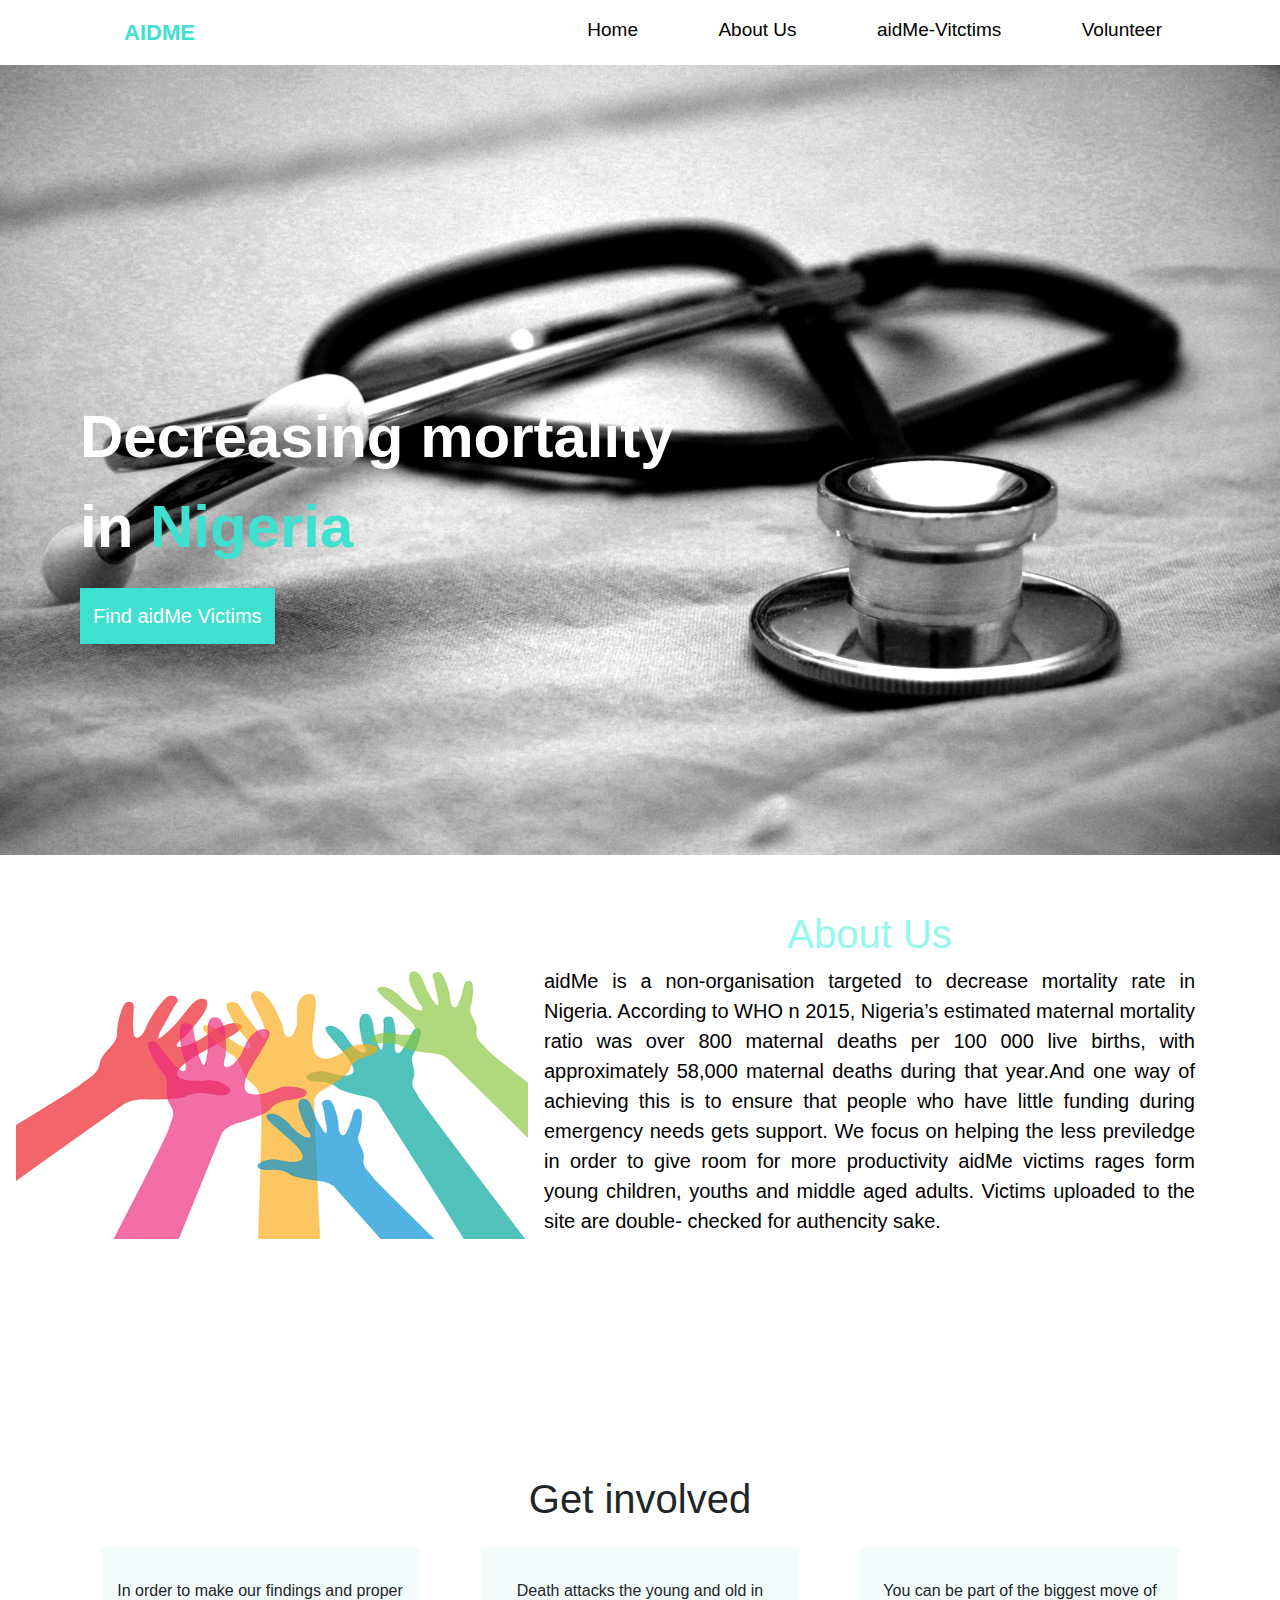
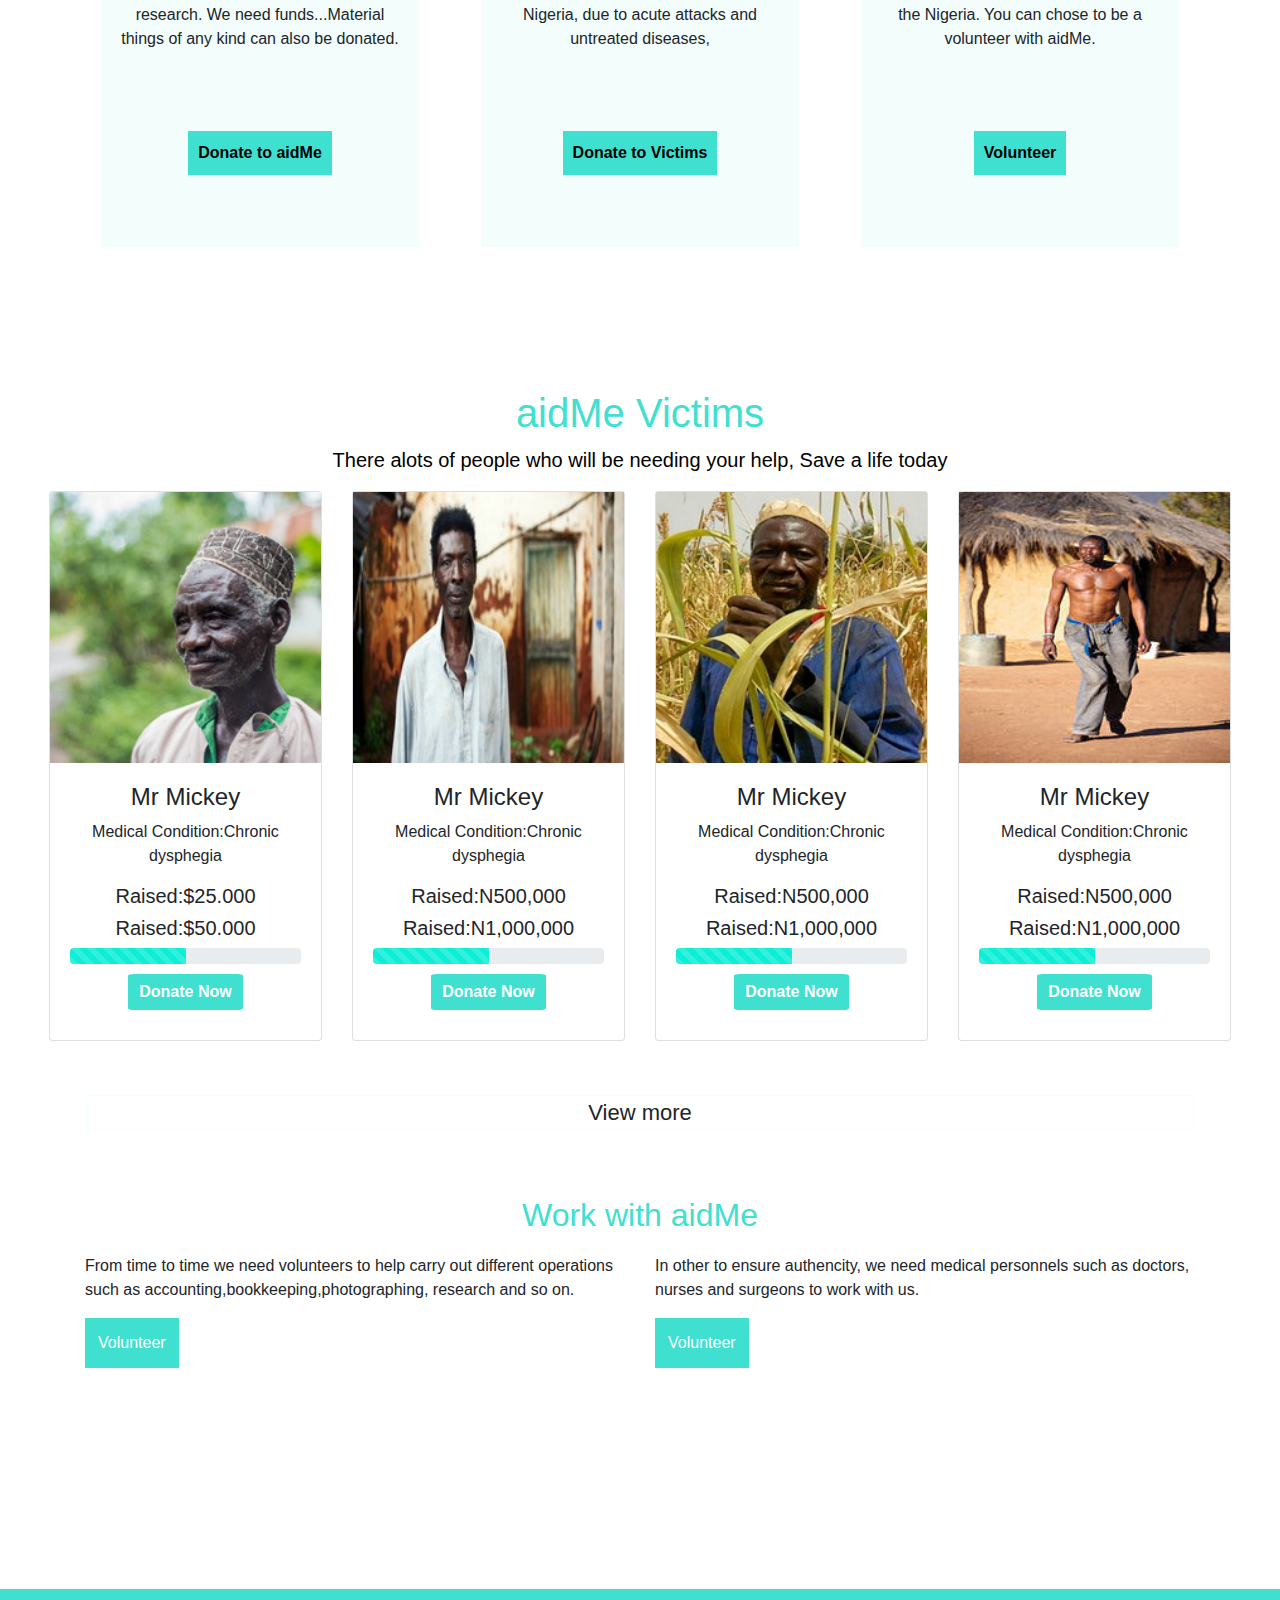
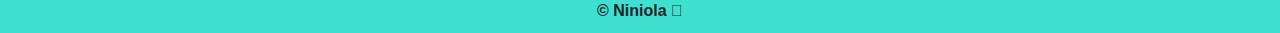
==== index.html @ f8483d78 "cus i tried" ====
<!DOCTYPE html>
<html lang="en">

<head>
    <meta charset="UTF-8">
    <meta name="viewport" content="width=device-width, initial-scale=1.0">
    <meta http-equiv="X-UA-Compatible" content="ie=edge">
    <link rel="stylesheet" href="css/style.css">
    <link rel="stylesheet" href="css/bootstrap.min.css">
    <link rel="stylesheet" href="css/fontawesome.min.css">
    <link rel="stylesheet" href="css/responsive.css">
    
    <title>aidMe</title>
     <!--[if IE 7]>
            <link rel="stylesheet" href="css/font-awesome-ie7.min.css">
        <![endif]-->
</head>

<body>
    <main>
        <nav>
            <div class="nav-logo">
                <a href="index.html">
                    AIDME
                </a>
            </div>
            <div class="nav-links">
                <a href="index.html">Home</a>
                <a href="#about">About Us</a>
                <a href="#aidmevictims">aidMe-Vitctims</a>
                <a href="#volunteer">Volunteer</a>
            </div>
        </nav>
        <header class="landing-page">

            <p>
                Decreasing mortality <br> in <span style="color: turquoise;">Nigeria</span>
            </p>
            <button class="landpg-btn">
                <a href="aidme-vitctims.html">
                    Find aidMe Victims
                </a>
            </button>
        </header>
        <section id="about">
            <img src="images/anotherhand.png" alt="Joining hands to help" 
            class="about-image">
            <div class="about-text container mb-5 mt-5">
                <h1 style="color: #96f7ed; text-align: center;">About Us</h1>
                <p>
                    aidMe is a non-organisation targeted to decrease mortality rate in Nigeria.
                    According to WHO n 2015, Nigeria’s estimated maternal mortality ratio was
                    over 800 maternal deaths per 100 000 live births, with approximately 58,000
                    maternal deaths during that year.And one way of achieving this is to ensure that
                    people who have little funding during emergency needs gets support. We focus on helping
                    the less previledge in order to give room for more productivity aidMe victims rages form
                    young children, youths and middle aged adults. Victims uploaded to the site are double-
                    checked for authencity sake.
                </p>
            </div>

        </section>
        <section id="fewbuttons">
            <h1>Get involved</h1>
            <div class="container">

                <div class="row">
                    <div class="col-lg-4 col-md-6 col-sm-12">
                        <div class="clk">
                            In order to make our findings and proper research.

                            We need funds...Material things of any kind can also be donated.
                            <br>
                            <button> Donate to aidMe</button>
                        </div>
                    </div>
                    <div class="col-lg-4 col-md-6 col-sm-12">
                        <div class="clk">
                            Death attacks the young and old in Nigeria, due to
                            acute attacks and untreated diseases,
                            <br>
                            <button class="text-center"> Donate to Victims</button>
                        </div>
                    </div>
                    <div class="col-lg-4  col-md-6 col-sm-12">
                        <div class="clk">
                            You can be part of the biggest move of the Nigeria.

                            You can chose to be a volunteer with aidMe.
                            <br>
                            <button>Volunteer</button>
                        </div>
                    </div>
                </div>
            </div>
            </div>
        </section>
        <section id="aidmevictims" width="100%">
            <!--Card etails of victims-->
            <div class="fluid-container">
                <div class="row">
                    <div class="aidMe-Vitctims">
                        <div class=winteraideme>
                            <h1>aidMe Victims</h1>
                            <p>There alots of people who will be needing your help,
                                Save a life today
                            </p>
                        </div>
                        <!-- .section-header -->
                        <div class="row">
                            <div class="col-lg-3 col-md-6 col-sm-6 col-xs-6">
                                <div class="card card text-center ">
                                    <img src="images/victim1.jpg" class="card-image-top" alt="an unknown person">
                                    <div class="card-body">
                                        <h4>Mr Mickey</h4>
                                        <p>Medical Condition:Chronic dysphegia</p>
                                        <div class="price-title">
                                            <div class="price-left">
                                                <h5>Raised:<span>$25.000</span></h5>
                                            </div>
                                            <!-- .price-left -->
                                            <div class="price-right">
                                                <h5>Raised:<span>$50.000</span></h5>
                                            </div>
                                            <!-- .price-left -->
                                        </div>
                                        <!-- .price-title -->
                                        <div class="progress">
                                            <div class="progress-bar progress-bar-success progress-bar-striped"
                                                role="progressbar" aria-valuenow="40" aria-valuemin="0"
                                                aria-valuemax="100" style="width:50%; background-color: #0deed7;">
                                            </div>

                                        </div>
                                        <button class="dtn-btn" onclick="openForm()">
                                            <a href="donate.html ">Donate Now</a></button>
                                    </div>

                                </div>

                            </div>
                            <!-- .col-md-3 -->
                            <div class="col-lg-3 col-md-6 col-sm-6 col-xs-6">
                                <div class="card card text-center">
                                    <img src="images/vctim2.jpg" class="card-image-top" alt="an unknown person">
                                    <div class="card-body">
                                        <h4>Mr Mickey</h4>
                                        <p>Medical Condition:Chronic dysphegia</p>
                                        <div>
                                            <div class="price-title">
                                                <div class="price-left">
                                                    <h5>Raised:<span>N500,000</span></h5>
                                                </div>
                                                <!-- .price-left -->
                                                <div class="price-right">
                                                    <h5>Raised:<span>N1,000,000</span></h5>
                                                </div>
                                                <!-- .price-left -->
                                            </div>
                                            <!-- .price-title -->
                                            <div class="progress">
                                                <div class="progress-bar progress-bar-success progress-bar-striped"
                                                    role="progressbar" aria-valuenow="40" aria-valuemin="0"
                                                    aria-valuemax="100" style="width:50%; background-color: #0deed7;">
                                                </div>
                                                <!-- .progress-bar -->
                                            </div>
                                            <!-- .progress -->

                                            <button class="dtn-btn" onclick="openForm()">
                                                <a href="donate.html">Donate Now</a>
                                            </button>
                                        </div>
                                    </div>
                                </div>
                            </div>
                            <!-- .col-md-3 -->
                            <div class="col-lg-3 col-md-6 col-sm-6 col-xs-6">
                                <div class="card card text-center">
                                    <img src="images/victim3.jpg" alt="an unknown person" class="img-responsive" />
                                    <div class="card-body">
                                        <h4>Mr Mickey</h4>
                                        <p>Medical Condition:Chronic dysphegia</p>
                                        <div class="cause-content">
                                            <div class="price-title">
                                                <div class="price-left">
                                                    <h5>Raised:<span>N500,000</span></h5>
                                                </div>
                                                <!-- .price-left -->
                                                <div class="price-right">
                                                    <h5>Raised:<span>N1,000,000</span></h5>
                                                </div>
                                                <!-- .price-left -->
                                            </div>
                                            <!-- .price-title -->
                                            <div class="progress">
                                                <div class="progress-bar progress-bar progress-bar-striped"
                                                    role="progressbar" aria-valuenow="40" aria-valuemin="0"
                                                    aria-valuemax="100" style="width:50%; background-color: #0deed7;">
                                                </div>
                                                <!-- .progress-bar -->
                                            </div>
                                            <!-- .progress -->
                                            <button class="dtn-btn" onclick="openForm()">
                                                <a href="donate.html">Donate Now</a>
                                            </button>
                                        </div>
                                    </div>
                                </div>
                            </div>
                            <!-- .col-md-3 -->
                            <div class="col-lg-3 col-md-6 col-sm-6 col-xs-6">
                                <div class="card card text-center">
                                    <img src="images/victim4.jpg" alt="an unknown person" class="img-responsive" />
                                    <div class="card-body">
                                        <h4>Mr Mickey</h4>
                                        <p>Medical Condition:Chronic dysphegia</p>
                                        <div class="cause-content">
                                            <div class="price-title">
                                                <div class="price-left">
                                                    <h5>Raised:<span>N500,000</span></h5>
                                                </div>
                                                <!-- .price-left -->
                                                <div class="price-right">
                                                    <h5>Raised:<span>N1,000,000</span></h5>
                                                </div>
                                                <!-- .price-left -->
                                            </div>
                                            <!-- .price-title -->
                                            <div class="progress">
                                                <div class="progress-bar progress-bar progress-bar-striped"
                                                    role="progressbar" aria-valuenow="40" aria-valuemin="0"
                                                    aria-valuemax="100" style="width:50%; background-color: #0deed7;">
                                                </div>
                                                <!-- .progress-bar -->
                                            </div>
                                            <!-- .progress -->
                                            <button class="dtn-btn" onclick="openForm()">
                                                <a href="donate.html">Donate Now</a>
                                            </button>
                                        </div>
                                    </div>
                                </div>
                                <!-- .col-md-4 -->
                            </div>
                        </div>
                    </div>
                </div>
                <div class="vwmore">
                    View more
                </div>
        </section>
        <section id="volunteer">
            <div class="container">
                <h2>Work with aidMe</h2>
                <div class="row">
                    <div class="col-lg-6 col-md-6 col-12">

                        <p>
                            From time to time we need volunteers to help carry out different
                            operations such as accounting,bookkeeping,photographing, research and
                            so on.
                            <br>
                        </p>

                        <button>Volunteer</button>
                    </div>
                    <div class="col-lg-6 col-md-6 col-12">
                        <p>
                            In other to ensure authencity, we need medical personnels such as doctors,
                            nurses and surgeons to work with us.
                            <br>
                        </p>

                        <button>Volunteer</button>
                    </div>
                </div>

            </div>
        </section>
        <footer>
            &copy; Niniola
            <i class="fab fa-facebook-f"></i>
           
        </footer>
    </main>
    <script src="/js/bootstrap.min.js"></script>
    <script src="/js/jquery-3.3.1.slim.min.js"></script>
    <script src="/js/popper.min.js"></script>
</body>

</html>
---- css/style.css ----
body{
    margin: 0;
    font-family: 'Lucida Sans', 'Lucida Sans Regular', 'Lucida Grande', 'Lucida Sans Unicode', Geneva, Verdana, sans-serif;
}
html{
    scroll-behavior: smooth;

}

/*Navigation bar*/
nav{
    background-color:#ffffff;
    padding: 1em 5em;
    position: fixed;
    top: 0;
    left: 0;
    right: 0;
    z-index: 1000;
}

nav a{
    padding: 2em;
}
.nav-logo{
   float: left;
   color: #40e0d0;
}
.nav-links{
    float: right;
    color: #000000;
}
.nav-logo a{
    color: #40e0d0;
    font-size: 22px;
    font-weight: bolder;
}
.nav-logo a:hover{
    text-decoration: none;
    color: #40e0d0;    
}
.nav-links a{
    font-size: 19px;
    text-decoration: none;
    color: #000000;
}
.nav-links a:hover{
    text-decoration: none;
    color: #40e0d0;
}

/*This style below contains only the landing page

There would be comment at where it stopped*/
/*Landing page styling starts here*/

.landing-page{
    background-image: url(../images/header.jpg);
    background-size: cover;
    min-height: 95vh;
    padding:2em 5em ;
}
.landing-page p{
    font-size: 60px;
    color: #fff;
    padding-top: 6em;
    font-weight: bold;
}
.landpg-btn a{
    text-decoration: none;
    font-size: 20px;
    color: #fff;
    
}
.landpg-btn a:hover{
    text-decoration: none;
    color: #000000;
}
.landpg-btn:hover{
   text-decoration: none;
    
}
.landpg-btn{
   border: 1px solid #40e0d0;
   padding: 12px;
   background-color: #40e0d0;
}
/* Landing page styling stops here*/
#about{
    margin: em;
    min-height: 60vh;
}
.about-image{
    float: left;
    width: 40%;
    height: 25vw;
    margin: 1em;
}
.about-text{
    padding: 7px 5px;
    font-size: 20px;
    text-align: justify;
    color: #000000;
    
}
#fewbuttons{
    margin: 2em;
    text-align: center;
    font-size: 16px;
    min-height: 50vh;
    
}

.clk button{
    margin: 2em;
    margin-top: 5em;
    margin-left: 2em;
    background-color: #40e0d0;
    border: 3px solid #40e0d0;
    padding: 7px;
    font-weight: bold;
    bottom: 40px;
  
}
.clk{
    background-color: #f2fdfc;
    margin: 1em;
    padding: 2em 5em;
    cursor: pointer;
    padding-right: 12px;
    padding-left: 12px;
    min-width: 250px;
    height: 300px;
}
.winteraideme h1{
    text-align: center;
    color: #40e0d0;
    font-size: 40px;
}
.winteraideme p{
    text-align: center;
    color: #000000;
    font-size: 20px;
}
#aidmevictims{
    min-height: 75vh;
    padding: 2em 4em ;
    margin: 0;
    background-color: #ffffff;
}
#aidmevictims img{
    width: 100%;
 
}
#aidmevictims img:hover{
    opacity: 0.5;
}
/* This consists of the card styling*/

.card{
    margin-bottom: 2em;
    
}
  .title {
    color: #000000;
    font-size: 20px;
  }
  .dtn-btn{
      margin: 10px;
      text-decoration: none;
      border:5px solid #40e0d0;
      background-color:#40e0d0;
      border-radius: 5%; 
  }

  .dtn-btn a{
    font-weight: bold;
      color: white;
  }
  .dtn-btn a:hover{
      text-decoration: none;
      color: black;
  }
  .vwmore{
      margin: 1em;
      text-align: center;
      background-color: #fff;
      cursor: pointer;
      border: 1px solid azure;
      font-size: 22px;
      
  }
  #volunteer{
      min-height: 45vh;   
    }

    #volunteer button{
        background-color: #40e0d0;
        padding: 12px;
        border: 1px solid #40e0d0;
        color: white;
    }
      
  #volunteer h2{
      text-align: center;
      padding-bottom: 12px;
      padding-top: 12px;
      color: #40e0d0;
  }
  
  /* The style below contains that of the contact form*/


 
/*This below is the styling for details before donation
.donation{
    margin: 30px;
    padding: 3em 3em ;
}
.pop-up-showing-details{*/

    footer{
        background-color: #40e0d0;
        text-align: center;
        padding: 10px;
        font-weight: bold;
    }
---- css/responsive.css ----
@media screen and (max-width: 480px) { 
    /* CSS Code for when the screen size is 480px Screen size */
  }
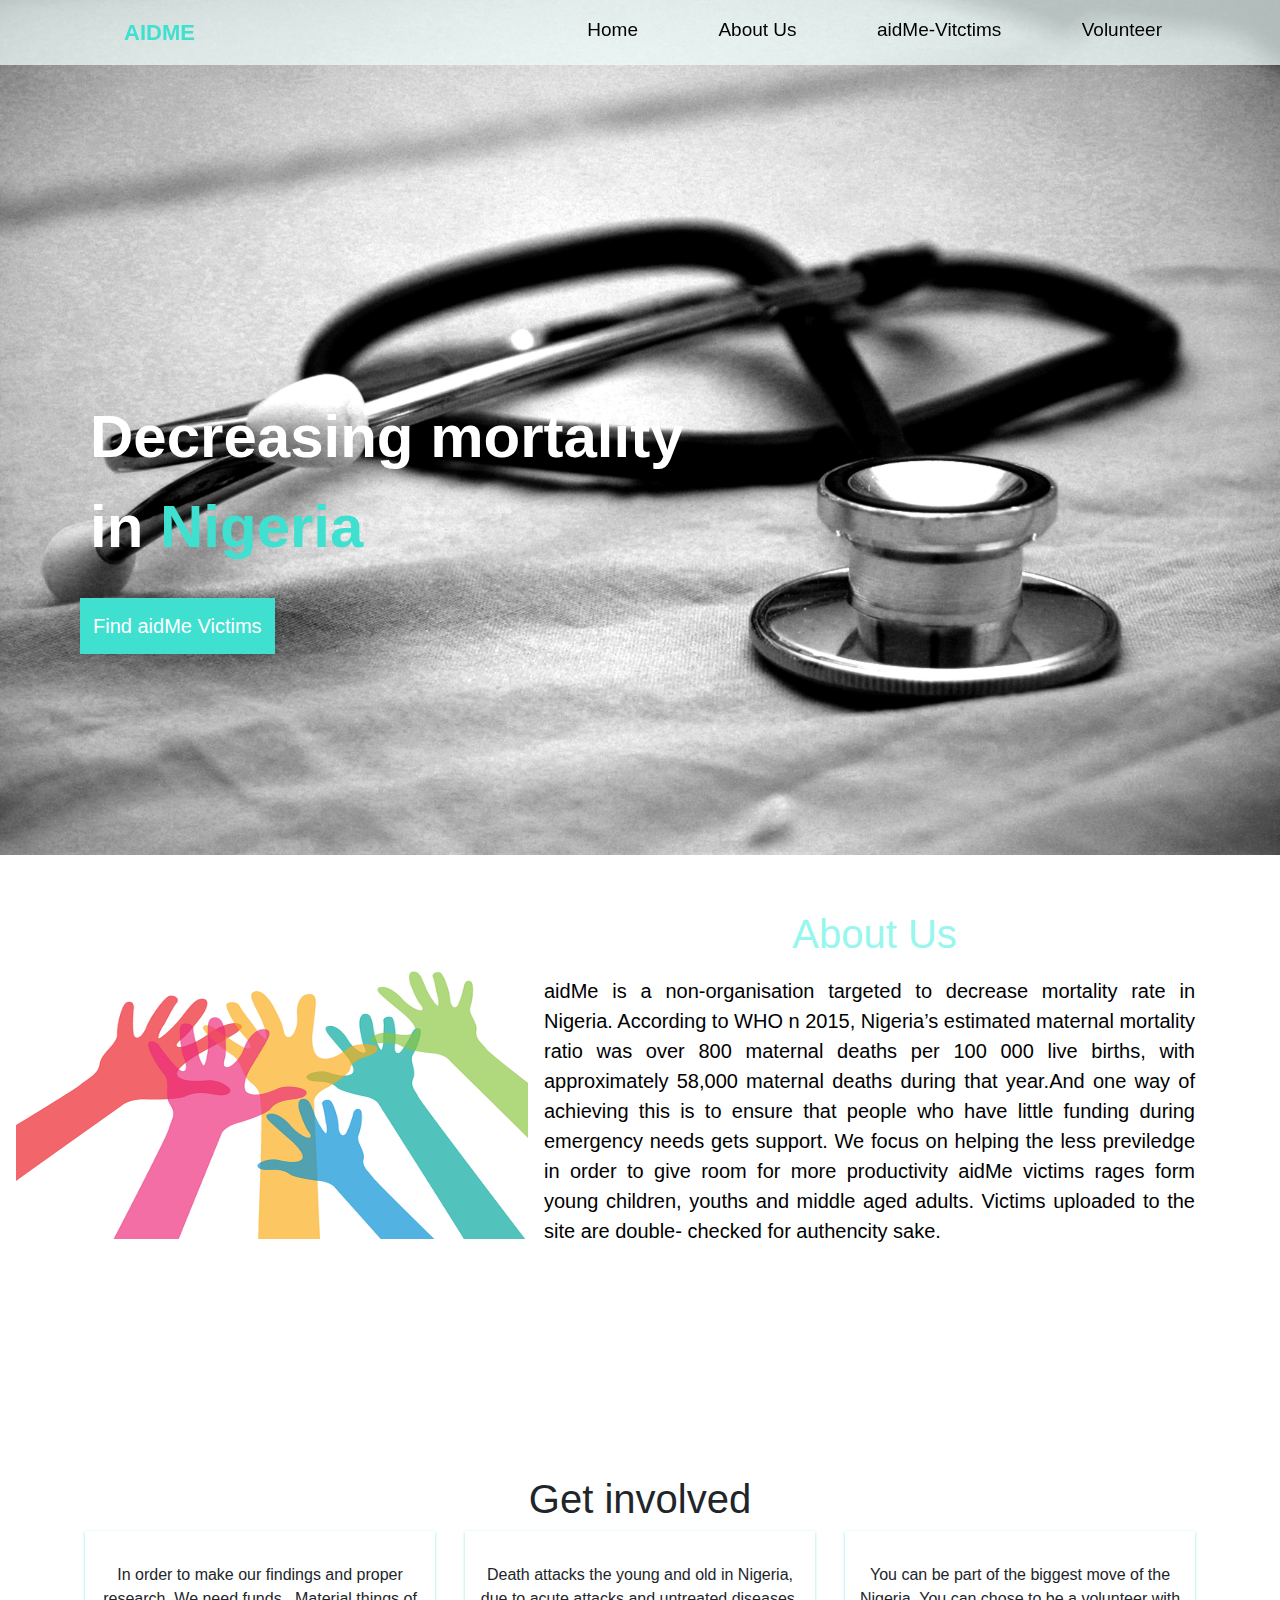
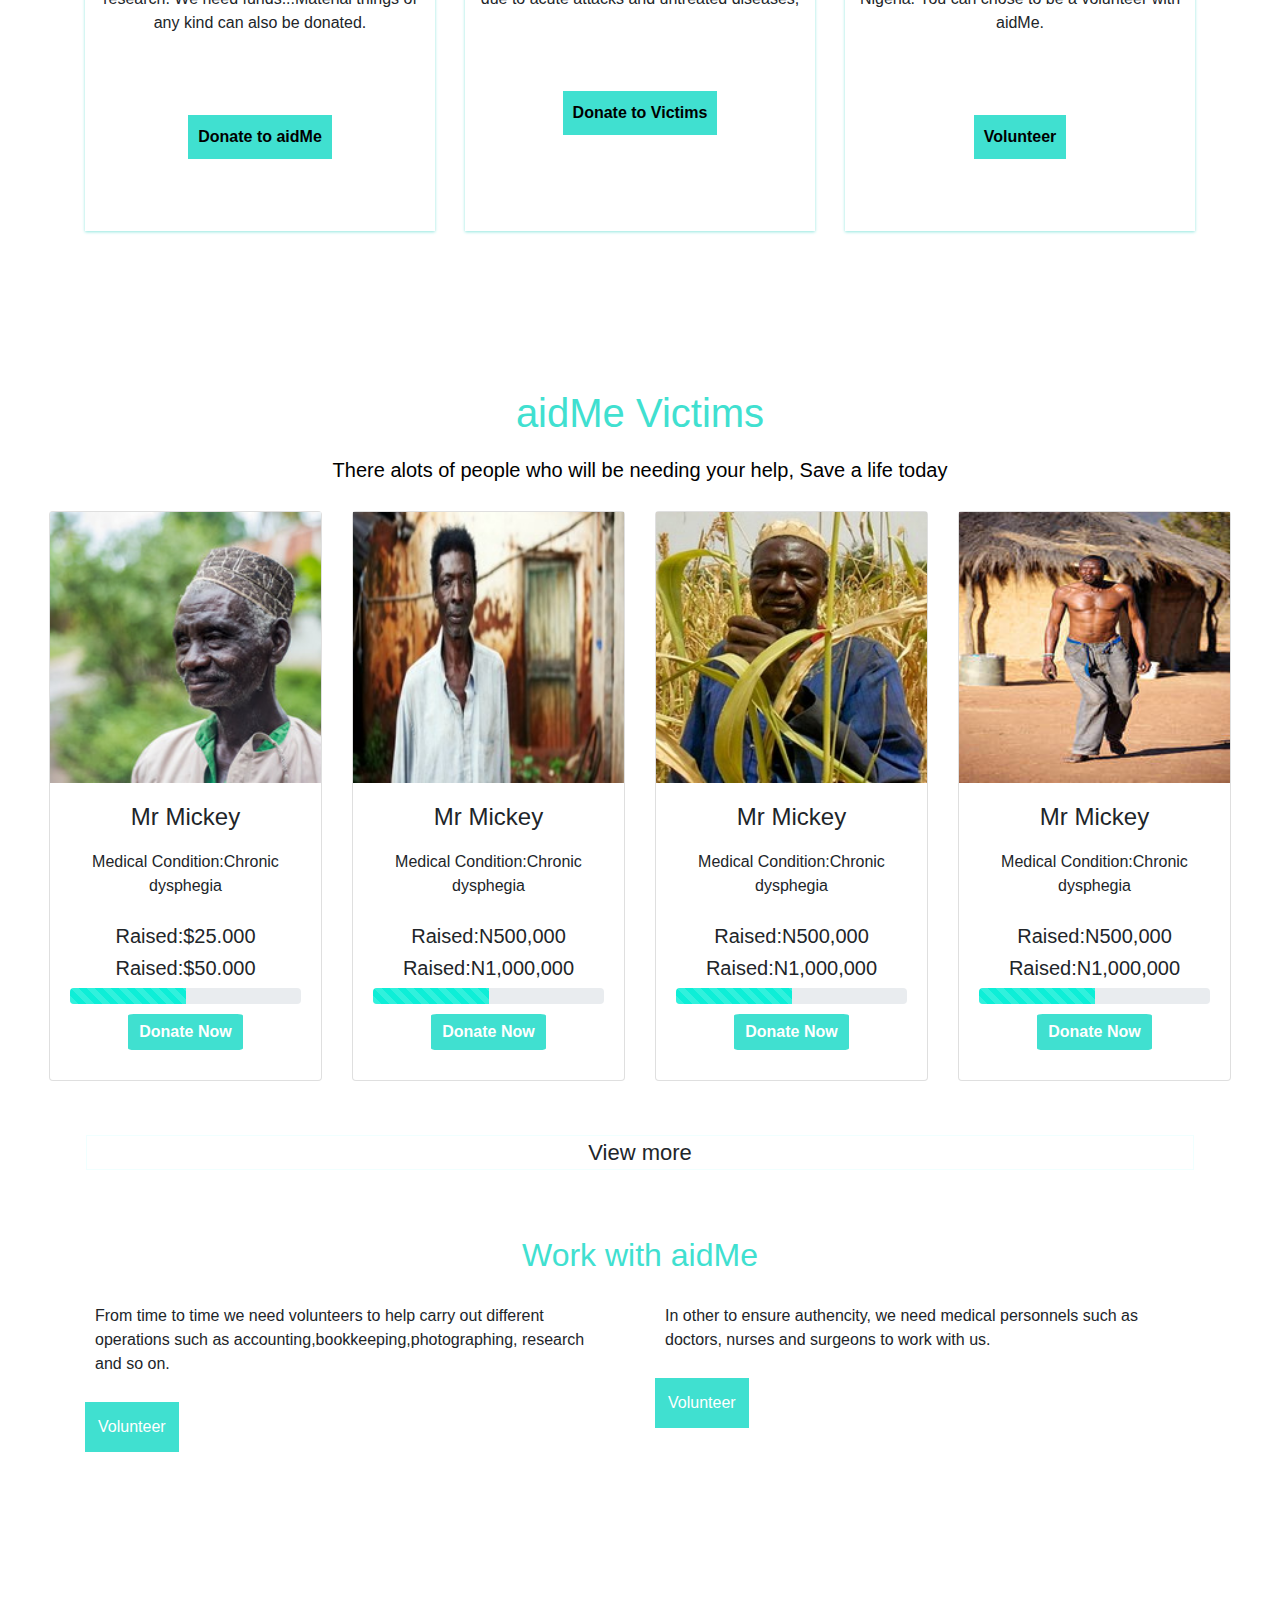
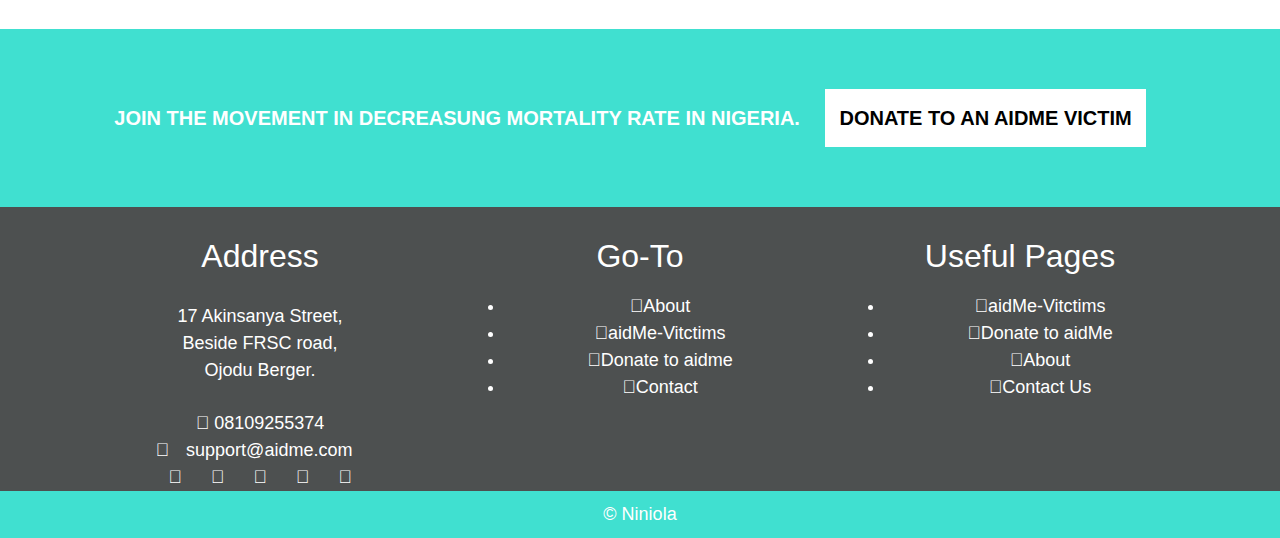
==== commit dfc231a8: "last" ====
--- a/index.html
+++ b/index.html
@@ -5,8 +5,8 @@
     <meta charset="UTF-8">
     <meta name="viewport" content="width=device-width, initial-scale=1.0">
     <meta http-equiv="X-UA-Compatible" content="ie=edge">
+    <link rel="stylesheet" href="css/bootstrap.min.css">
     <link rel="stylesheet" href="css/style.css">
-    <link rel="stylesheet" href="css/bootstrap.min.css">
     <link rel="stylesheet" href="css/fontawesome.min.css">
     <link rel="stylesheet" href="css/responsive.css">
     
@@ -278,15 +278,86 @@
 
             </div>
         </section>
-        <footer>
-            &copy; Niniola
-            <i class="fab fa-facebook-f"></i>
+        <section class="call-to-action">
+           JOIN THE MOVEMENT IN DECREASUNG MORTALITY RATE IN NIGERIA.
+
+           <button><a href="#aidmevictims"> DONATE TO AN AIDME VICTIM</a> </button>
+        </section>
+        <!--foot section-->
+        <footer class="footer-area parallax">
+            <div class="top-footer-area section-padding top-foot">
+                <div class="container">
+                    <div class="row">
+                        <!-- footer widgets -->
+                        <div class="col-md-4 col-sm-12">
+                            <div class="footer-widgets">
+                                <h2>Address</h2>
+                                <p>17 Akinsanya Street, <br>
+                                     Beside FRSC road,<br>
+                                      Ojodu Berger.
+                                    </p>
+                              
+                                   <i class="fa fa-phone" aria-hidden="true"></i> 08109255374 <br>
+                                 <i class="fa fa-envelope" aria-hidden="true"></i> <a href="#">support@aidme.com</a>
+
+                             
+                                <!-- footer social link -->
+                                <div class="footer-social-link">
+                                    <a href="#"><i class="fa fa-facebook" aria-hidden="true"></i></a>
+                                    <a href="#"><i class="fa fa-twitter" aria-hidden="true"></i></a>
+                                    <a href="#"><i class="fa fa-linkedin" aria-hidden="true"></i></a>
+                                    <a href="#"><i class="fa fa-pinterest" aria-hidden="true"></i></a>
+                                    <a href="#"><i class="fa fa-google-plus" aria-hidden="true"></i></a>
+                                </div>
+                            </div>
+                        </div>
+                        <!-- footer widgets -->
+                        <div class="col-md-4 col-sm-12">
+                            <div class="footer-widgets">
+                                <h2>Go-To</h2>
+                                <ul>
+                                
+                                    <li><a href="#"><i class="fa fa-angle-right"></i>About </a></li>
+                                    <li><a href="#"><i class="fa fa-angle-right"></i>aidMe-Vitctims</a></li>
+                                    <li><a href="#"><i class="fa fa-angle-right"></i>Donate to aidme</a></li>
+                                    <li><a href="#"><i class="fa fa-angle-right"></i>Contact</a></li>
+                                </ul>
+                            </div>
+                        </div>
+                        <!-- footer widgets -->
+                        <div class="col-md-4 col-sm-12">
+                            <div class="footer-widgets ">
+                                <h2>Useful Pages</h2>
+                                <ul>
+                                    <li><a href="#"><i class="fa fa-angle-right"></i>aidMe-Vitctims</a></li>
+                                    <li><a href="#"><i class="fa fa-angle-right"></i>Donate to aidMe</a></li>
+                                    <li><a href="#"><i class="fa fa-angle-right"></i>About </a></li>
+                                    <li><a href="#"><i class="fa fa-angle-right"></i>Contact  Us</a></li>
+                                </ul>
+                            </div>
+                        </div>
+                        <!-- footer widgets -->
+                        
+                </div>
+            </div>
+            <div class="main-footer-area bottom-footer">
+                <div class="container">
+                    <!-- copy right -->
+                    <div class="row">
+                        <div class="col-sm-12 text-center">
+                            &copy; Niniola
            
-        </footer>
+                        </div>
+                    </div>
+                </div>
+            </div>
+    
     </main>
-    <script src="/js/bootstrap.min.js"></script>
+    
     <script src="/js/jquery-3.3.1.slim.min.js"></script>
     <script src="/js/popper.min.js"></script>
+    <script src="/js/bootstrap.min.js"></script>
+    
 </body>
 
 </html>--- a/css/style.css
+++ b/css/style.css
@@ -1,16 +1,17 @@
 
 body{
     margin: 0;
-    font-family: 'Lucida Sans', 'Lucida Sans Regular', 'Lucida Grande', 'Lucida Sans Unicode', Geneva, Verdana, sans-serif;
+    
 }
 html{
     scroll-behavior: smooth;
+    font-family: "Helvetica Neue", Helvetica, Arial, sans-serif;
 
 }
 
 /*Navigation bar*/
 nav{
-    background-color:#ffffff;
+    background-color:#effcfaba;
     padding: 1em 5em;
     position: fixed;
     top: 0;
@@ -123,8 +124,8 @@
   
 }
 .clk{
-    background-color: #f2fdfc;
-    margin: 1em;
+    
+    box-shadow:0 1px 3px 0 #93e7df;
     padding: 2em 5em;
     cursor: pointer;
     padding-right: 12px;
@@ -191,7 +192,9 @@
       
   }
   #volunteer{
-      min-height: 45vh;   
+      min-height: 45vh; 
+      
+        
     }
 
     #volunteer button{
@@ -207,21 +210,60 @@
       padding-top: 12px;
       color: #40e0d0;
   }
+
+  .call-to-action{
+      background-color: #40e0d0;
+      padding: 2em 0;
+      font-size: 20px ;
+      text-align: center;
+      color: #ffffff;
+      font-weight: bold;
+  }
+.call-to-action a{
+    color: black;
+}
+  .call-to-action a:hover{
+      text-decoration: none;
+      color: #000000;
+      
+  }
+  .call-to-action button{
+      background-color: #ffffff;
+      padding: 14px;
+      margin-left: 7em;
+      border: none;
+      text-align: center;
+      font-weight: bold;
+      margin: 1em;
+
+  }
+  .top-foot{
+      text-align: center;
+      margin: 0;
+      background-color: #4d5050;
+      color: #fff;
+      font-weight: normal;
+      font-size:18px;
+      padding-top: 20px;
+     
+  }
+  .top-foot a,h2,p{
+      padding: 10px;
+  }
+  .top-foot a{
+      text-decoration: none;
+      color: #ffffff;
+      padding: 12px;
+      top: 20px;
+  }
+  .top-foot a:hover{
+      text-decoration: none;
+      color: #40e0d0;
+  }
+  .bottom-footer{
+      background-color: #40e0d0;
+      padding: 10px;
+  }
+
   
-  /* The style below contains that of the contact form*/
-
-
- 
-/*This below is the styling for details before donation
-.donation{
-    margin: 30px;
-    padding: 3em 3em ;
-}
-.pop-up-showing-details{*/
-
-    footer{
-        background-color: #40e0d0;
-        text-align: center;
-        padding: 10px;
-        font-weight: bold;
-    }
+    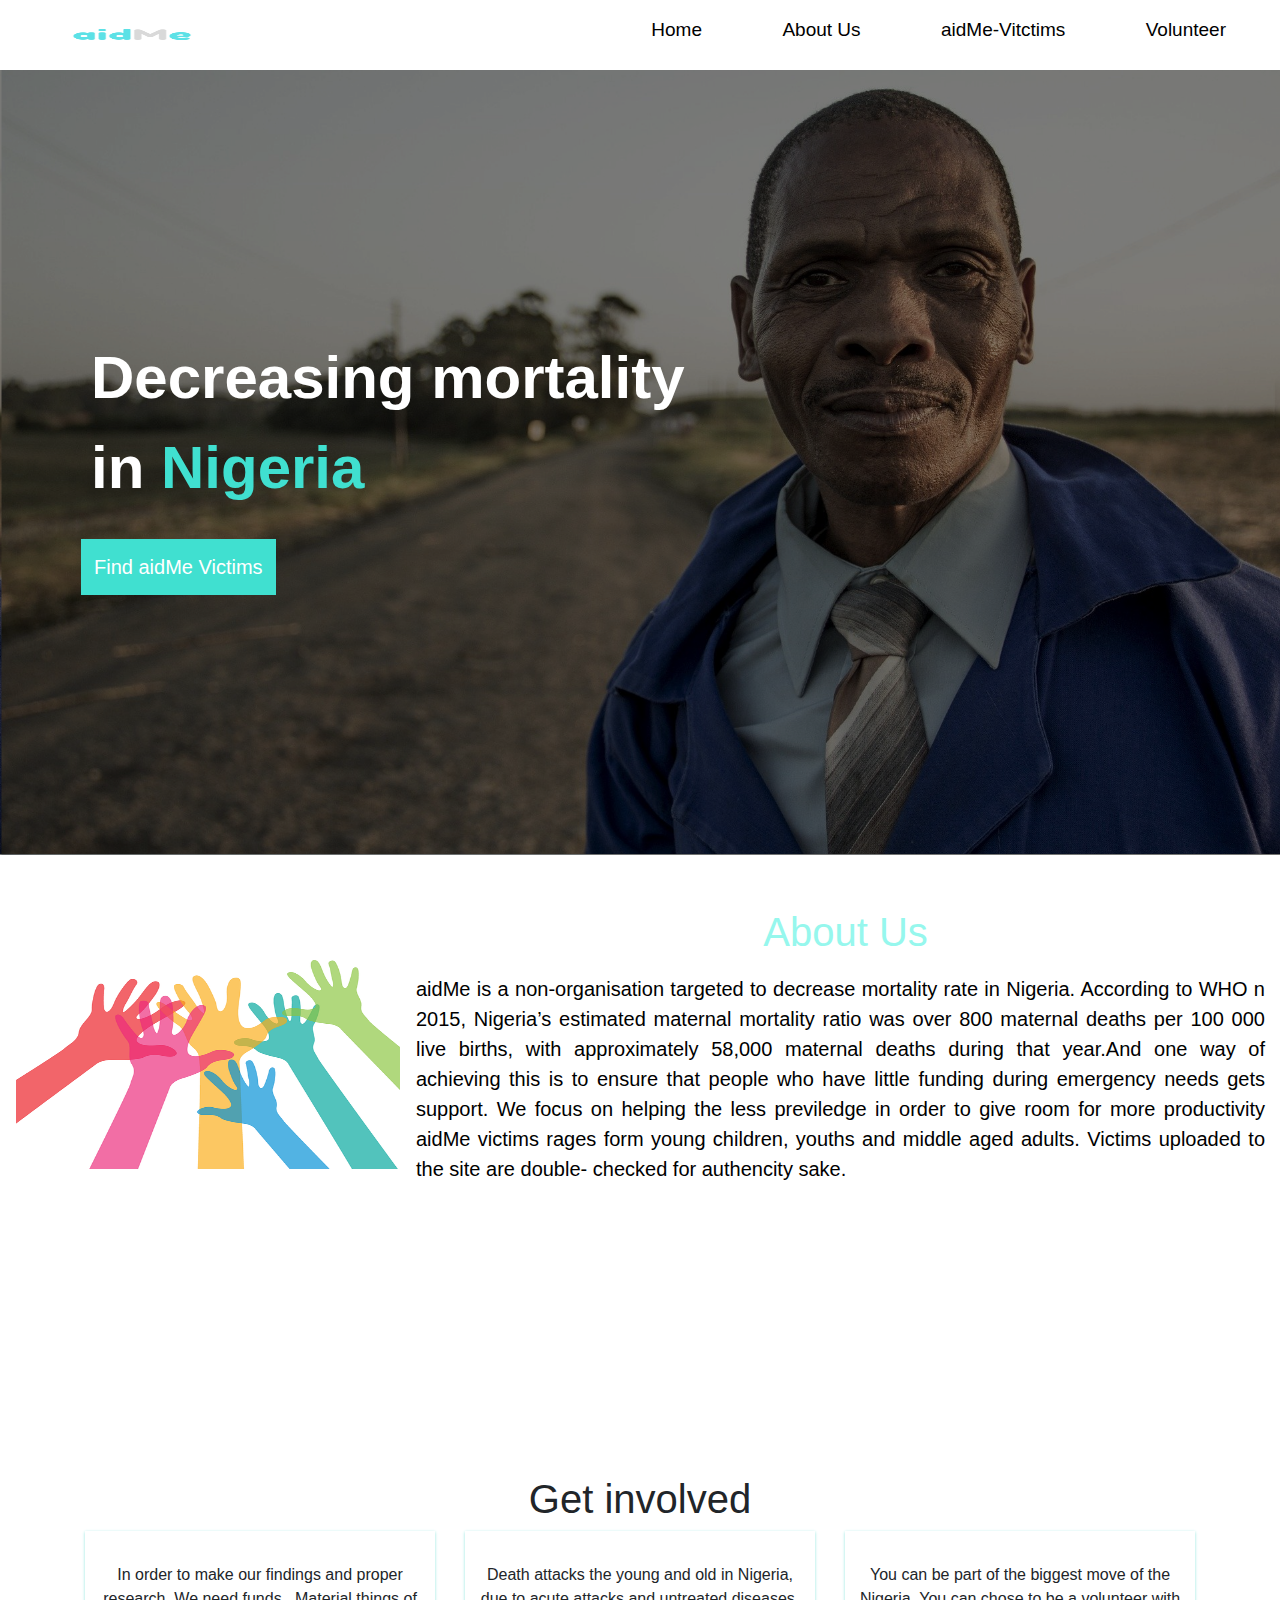
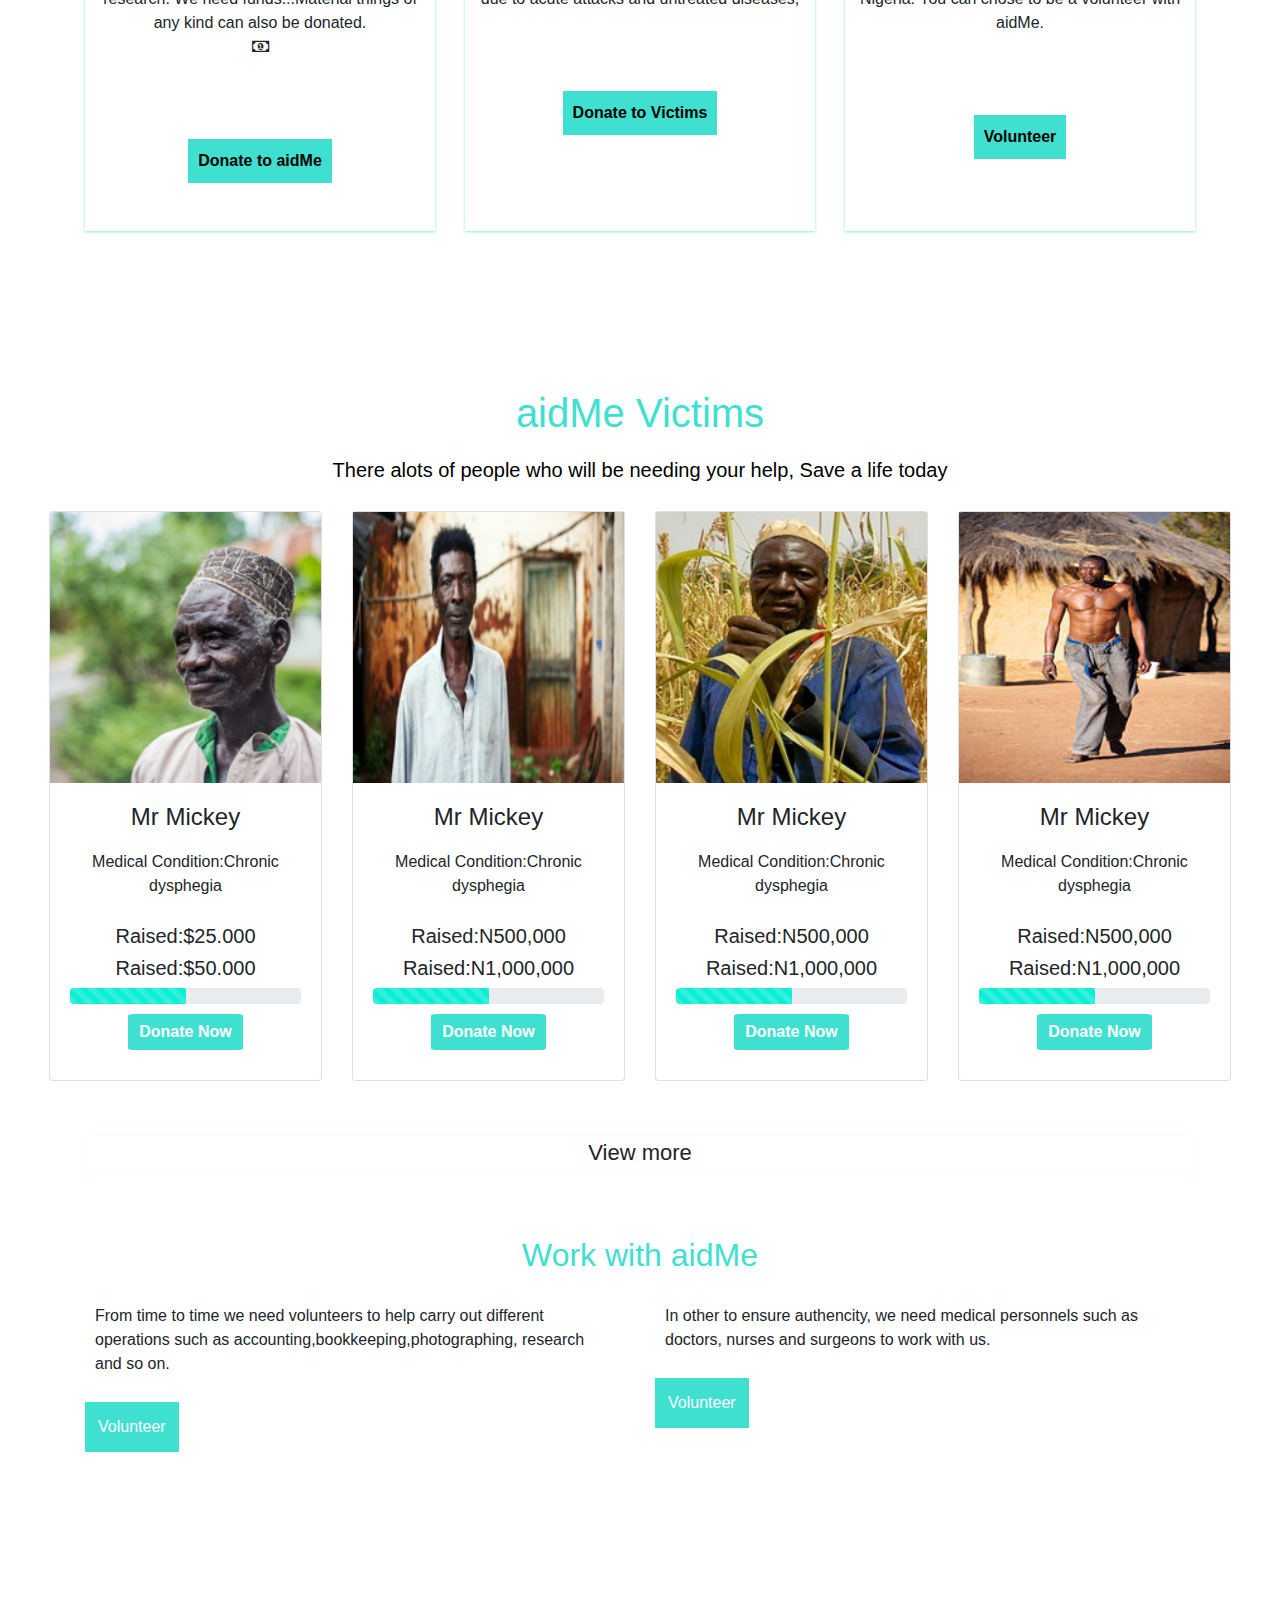
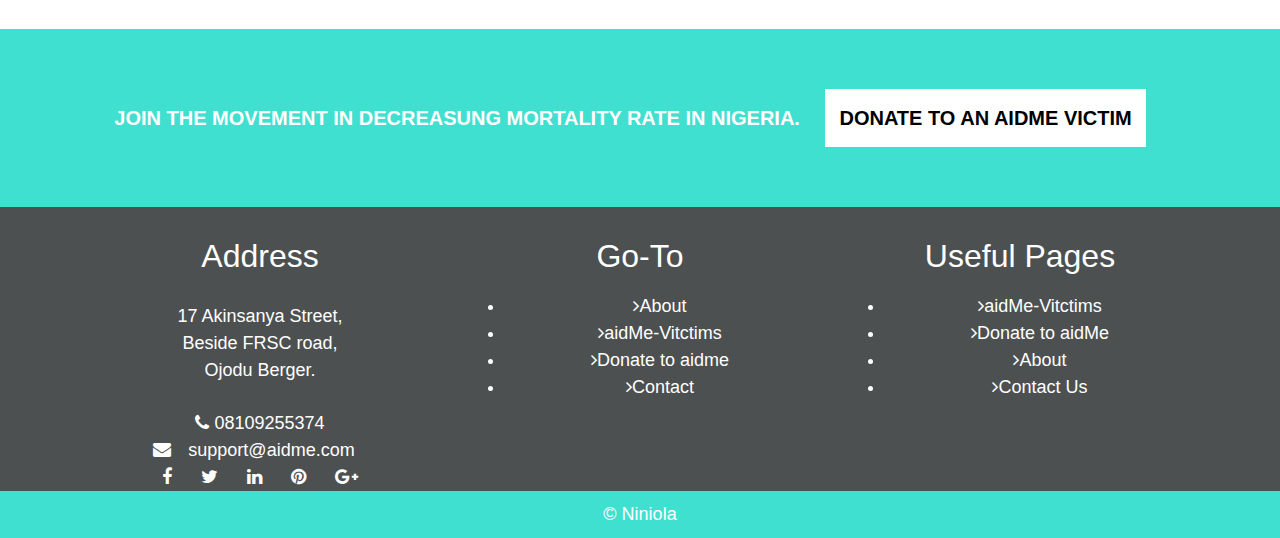
==== commit c2dbf8de: "one change" ====
--- a/index.html
+++ b/index.html
@@ -6,8 +6,9 @@
     <meta name="viewport" content="width=device-width, initial-scale=1.0">
     <meta http-equiv="X-UA-Compatible" content="ie=edge">
     <link rel="stylesheet" href="css/bootstrap.min.css">
+    <link rel="stylesheet" href="css/main.css">
     <link rel="stylesheet" href="css/style.css">
-    <link rel="stylesheet" href="css/fontawesome.min.css">
+    <link rel="stylesheet" href="https://cdnjs.cloudflare.com/ajax/libs/font-awesome/4.7.0/css/font-awesome.min.css">
     <link rel="stylesheet" href="css/responsive.css">
     
     <title>aidMe</title>
@@ -21,7 +22,7 @@
         <nav>
             <div class="nav-logo">
                 <a href="index.html">
-                    AIDME
+                   <img src="images/aidmelogo.png" alt="logo">  
                 </a>
             </div>
             <div class="nav-links">
@@ -32,9 +33,9 @@
             </div>
         </nav>
         <header class="landing-page">
-
             <p>
-                Decreasing mortality <br> in <span style="color: turquoise;">Nigeria</span>
+                Decreasing mortality <br> 
+                in <span style="color: turquoise;">Nigeria</span>
             </p>
             <button class="landpg-btn">
                 <a href="aidme-vitctims.html">
@@ -71,6 +72,11 @@
 
                             We need funds...Material things of any kind can also be donated.
                             <br>
+                            
+
+                            <i class="fa fa-money"></i>
+
+                            <br>
                             <button> Donate to aidMe</button>
                         </div>
                     </div>
@@ -317,10 +323,10 @@
                                 <h2>Go-To</h2>
                                 <ul>
                                 
-                                    <li><a href="#"><i class="fa fa-angle-right"></i>About </a></li>
-                                    <li><a href="#"><i class="fa fa-angle-right"></i>aidMe-Vitctims</a></li>
-                                    <li><a href="#"><i class="fa fa-angle-right"></i>Donate to aidme</a></li>
-                                    <li><a href="#"><i class="fa fa-angle-right"></i>Contact</a></li>
+                                    <li><a href=""><i class="fa fa-angle-right"></i>About </a></li>
+                                    <li><a href=""><i class="fa fa-angle-right"></i>aidMe-Vitctims</a></li>
+                                    <li><a href=""><i class="fa fa-angle-right"></i>Donate to aidme</a></li>
+                                    <li><a href=""><i class="fa fa-angle-right"></i>Contact</a></li>
                                 </ul>
                             </div>
                         </div>
@@ -329,10 +335,10 @@
                             <div class="footer-widgets ">
                                 <h2>Useful Pages</h2>
                                 <ul>
-                                    <li><a href="#"><i class="fa fa-angle-right"></i>aidMe-Vitctims</a></li>
-                                    <li><a href="#"><i class="fa fa-angle-right"></i>Donate to aidMe</a></li>
-                                    <li><a href="#"><i class="fa fa-angle-right"></i>About </a></li>
-                                    <li><a href="#"><i class="fa fa-angle-right"></i>Contact  Us</a></li>
+                                    <li><a href=""><i class="fa fa-angle-right"></i>aidMe-Vitctims</a></li>
+                                    <li><a href=""><i class="fa fa-angle-right"></i>Donate to aidMe</a></li>
+                                    <li><a href=""><i class="fa fa-angle-right"></i>About </a></li>
+                                    <li><a href=""><i class="fa fa-angle-right"></i>Contact  Us</a></li>
                                 </ul>
                             </div>
                         </div>
@@ -357,6 +363,7 @@
     <script src="/js/jquery-3.3.1.slim.min.js"></script>
     <script src="/js/popper.min.js"></script>
     <script src="/js/bootstrap.min.js"></script>
+
     
 </body>
 
--- a/css/main.css
+++ b/css/main.css
@@ -0,0 +1,266 @@
+/*! HTML5 Boilerplate v7.2.0 | MIT License | https://html5boilerplate.com/ */
+
+/* main.css 2.0.0 | MIT License | https://github.com/h5bp/main.css#readme */
+/*
+ * What follows is the result of much research on cross-browser styling.
+ * Credit left inline and big thanks to Nicolas Gallagher, Jonathan Neal,
+ * Kroc Camen, and the H5BP dev community and team.
+ */
+
+/* ==========================================================================
+   Base styles: opinionated defaults
+   ========================================================================== */
+
+html {
+  color: #222;
+  font-size: 1em;
+  line-height: 1.4;
+}
+
+/*
+ * Remove text-shadow in selection highlight:
+ * https://twitter.com/miketaylr/status/12228805301
+ *
+ * Vendor-prefixed and regular ::selection selectors cannot be combined:
+ * https://stackoverflow.com/a/16982510/7133471
+ *
+ * Customize the background color to match your design.
+ */
+
+::-moz-selection {
+  background: #b3d4fc;
+  text-shadow: none;
+}
+
+::selection {
+  background: #b3d4fc;
+  text-shadow: none;
+}
+
+/*
+ * A better looking default horizontal rule
+ */
+
+hr {
+  display: block;
+  height: 1px;
+  border: 0;
+  border-top: 1px solid #ccc;
+  margin: 1em 0;
+  padding: 0;
+}
+
+/*
+ * Remove the gap between audio, canvas, iframes,
+ * images, videos and the bottom of their containers:
+ * https://github.com/h5bp/html5-boilerplate/issues/440
+ */
+
+audio,
+canvas,
+iframe,
+img,
+svg,
+video {
+  vertical-align: middle;
+}
+
+/*
+ * Remove default fieldset styles.
+ */
+
+fieldset {
+  border: 0;
+  margin: 0;
+  padding: 0;
+}
+
+/*
+ * Allow only vertical resizing of textareas.
+ */
+
+textarea {
+  resize: vertical;
+}
+
+/* ==========================================================================
+   Browser Upgrade Prompt
+   ========================================================================== */
+
+.browserupgrade {
+  margin: 0.2em 0;
+  background: #ccc;
+  color: #000;
+  padding: 0.2em 0;
+}
+
+/* ==========================================================================
+   Author's custom styles
+   ========================================================================== */
+
+/* ==========================================================================
+   Helper classes
+   ========================================================================== */
+
+/*
+ * Hide visually and from screen readers
+ */
+
+.hidden {
+  display: none !important;
+}
+
+/*
+* Hide only visually, but have it available for screen readers:
+* https://snook.ca/archives/html_and_css/hiding-content-for-accessibility
+*
+* 1. For long content, line feeds are not interpreted as spaces and small width
+*    causes content to wrap 1 word per line:
+*    https://medium.com/@jessebeach/beware-smushed-off-screen-accessible-text-5952a4c2cbfe
+*/
+
+.sr-only {
+  border: 0;
+  clip: rect(0, 0, 0, 0);
+  height: 1px;
+  margin: -1px;
+  overflow: hidden;
+  padding: 0;
+  position: absolute;
+  white-space: nowrap;
+  width: 1px;
+  /* 1 */
+}
+
+/*
+* Extends the .sr-only class to allow the element
+* to be focusable when navigated to via the keyboard:
+* https://www.drupal.org/node/897638
+*/
+
+.sr-only.focusable:active,
+.sr-only.focusable:focus {
+  clip: auto;
+  height: auto;
+  margin: 0;
+  overflow: visible;
+  position: static;
+  white-space: inherit;
+  width: auto;
+}
+
+/*
+* Hide visually and from screen readers, but maintain layout
+*/
+
+.invisible {
+  visibility: hidden;
+}
+
+/*
+* Clearfix: contain floats
+*
+* For modern browsers
+* 1. The space content is one way to avoid an Opera bug when the
+*    `contenteditable` attribute is included anywhere else in the document.
+*    Otherwise it causes space to appear at the top and bottom of elements
+*    that receive the `clearfix` class.
+* 2. The use of `table` rather than `block` is only necessary if using
+*    `:before` to contain the top-margins of child elements.
+*/
+
+.clearfix:before,
+.clearfix:after {
+  content: " ";
+  /* 1 */
+  display: table;
+  /* 2 */
+}
+
+.clearfix:after {
+  clear: both;
+}
+
+/* ==========================================================================
+   EXAMPLE Media Queries for Responsive Design.
+   These examples override the primary ('mobile first') styles.
+   Modify as content requires.
+   ========================================================================== */
+
+@media only screen and (min-width: 35em) {
+  /* Style adjustments for viewports that meet the condition */
+}
+
+@media print,
+  (-webkit-min-device-pixel-ratio: 1.25),
+  (min-resolution: 1.25dppx),
+  (min-resolution: 120dpi) {
+  /* Style adjustments for high resolution devices */
+}
+
+/* ==========================================================================
+   Print styles.
+   Inlined to avoid the additional HTTP request:
+   https://www.phpied.com/delay-loading-your-print-css/
+   ========================================================================== */
+
+@media print {
+  *,
+  *:before,
+  *:after {
+    background: transparent !important;
+    color: #000 !important;
+    /* Black prints faster */
+    -webkit-box-shadow: none !important;
+    box-shadow: none !important;
+    text-shadow: none !important;
+  }
+  a,
+  a:visited {
+    text-decoration: underline;
+  }
+  a[href]:after {
+    content: " (" attr(href) ")";
+  }
+  abbr[title]:after {
+    content: " (" attr(title) ")";
+  }
+  /*
+     * Don't show links that are fragment identifiers,
+     * or use the `javascript:` pseudo protocol
+     */
+  a[href^="#"]:after,
+  a[href^="javascript:"]:after {
+    content: "";
+  }
+  pre {
+    white-space: pre-wrap !important;
+  }
+  pre,
+  blockquote {
+    border: 1px solid #999;
+    page-break-inside: avoid;
+  }
+  /*
+     * Printing Tables:
+     * https://web.archive.org/web/20180815150934/http://css-discuss.incutio.com/wiki/Printing_Tables
+     */
+  thead {
+    display: table-header-group;
+  }
+  tr,
+  img {
+    page-break-inside: avoid;
+  }
+  p,
+  h2,
+  h3 {
+    orphans: 3;
+    widows: 3;
+  }
+  h2,
+  h3 {
+    page-break-after: avoid;
+  }
+}
+
--- a/css/style.css
+++ b/css/style.css
@@ -11,30 +11,29 @@
 
 /*Navigation bar*/
 nav{
-    background-color:#effcfaba;
-    padding: 1em 5em;
+    background-color:#ffffff;
+    display: flex;
+    justify-content: space-between;
     position: fixed;
     top: 0;
     left: 0;
     right: 0;
     z-index: 1000;
-}
+
+}
+
 
 nav a{
     padding: 2em;
 }
-.nav-logo{
-   float: left;
-   color: #40e0d0;
-}
 .nav-links{
     float: right;
     color: #000000;
-}
-.nav-logo a{
-    color: #40e0d0;
-    font-size: 22px;
-    font-weight: bolder;
+    padding:1em ;
+}
+.nav-logo img{
+    width:200px;
+    height:70px;
 }
 .nav-logo a:hover{
     text-decoration: none;
@@ -56,17 +55,23 @@
 /*Landing page styling starts here*/
 
 .landing-page{
-    background-image: url(../images/header.jpg);
+    background-image: url(../images/image.png);
     background-size: cover;
     min-height: 95vh;
     padding:2em 5em ;
+    border: 1px solid transparent;
 }
 .landing-page p{
     font-size: 60px;
     color: #fff;
-    padding-top: 6em;
+    padding-top: 5em;
     font-weight: bold;
-}
+    -webkit-animation-name: lnd-pg-animate; /* Safari 4.0 - 8.0 */
+    -webkit-animation-duration: 4s; /* Safari 4.0 - 8.0 */
+    animation-name: lnd-pg-animate;
+    animation-duration: 4s;
+}
+
 .landpg-btn a{
     text-decoration: none;
     font-size: 20px;
@@ -93,12 +98,13 @@
 }
 .about-image{
     float: left;
-    width: 40%;
-    height: 25vw;
+    width: 30%;
+    height: 250px;
     margin: 1em;
 }
 .about-text{
-    padding: 7px 5px;
+    margin-right: 0;
+    padding: 5px 5px;
     font-size: 20px;
     text-align: justify;
     color: #000000;
@@ -193,7 +199,7 @@
   }
   #volunteer{
       min-height: 45vh; 
-      
+      vertical-align: middle;
         
     }
 
@@ -202,6 +208,7 @@
         padding: 12px;
         border: 1px solid #40e0d0;
         color: white;
+        bottom: 20px
     }
       
   #volunteer h2{
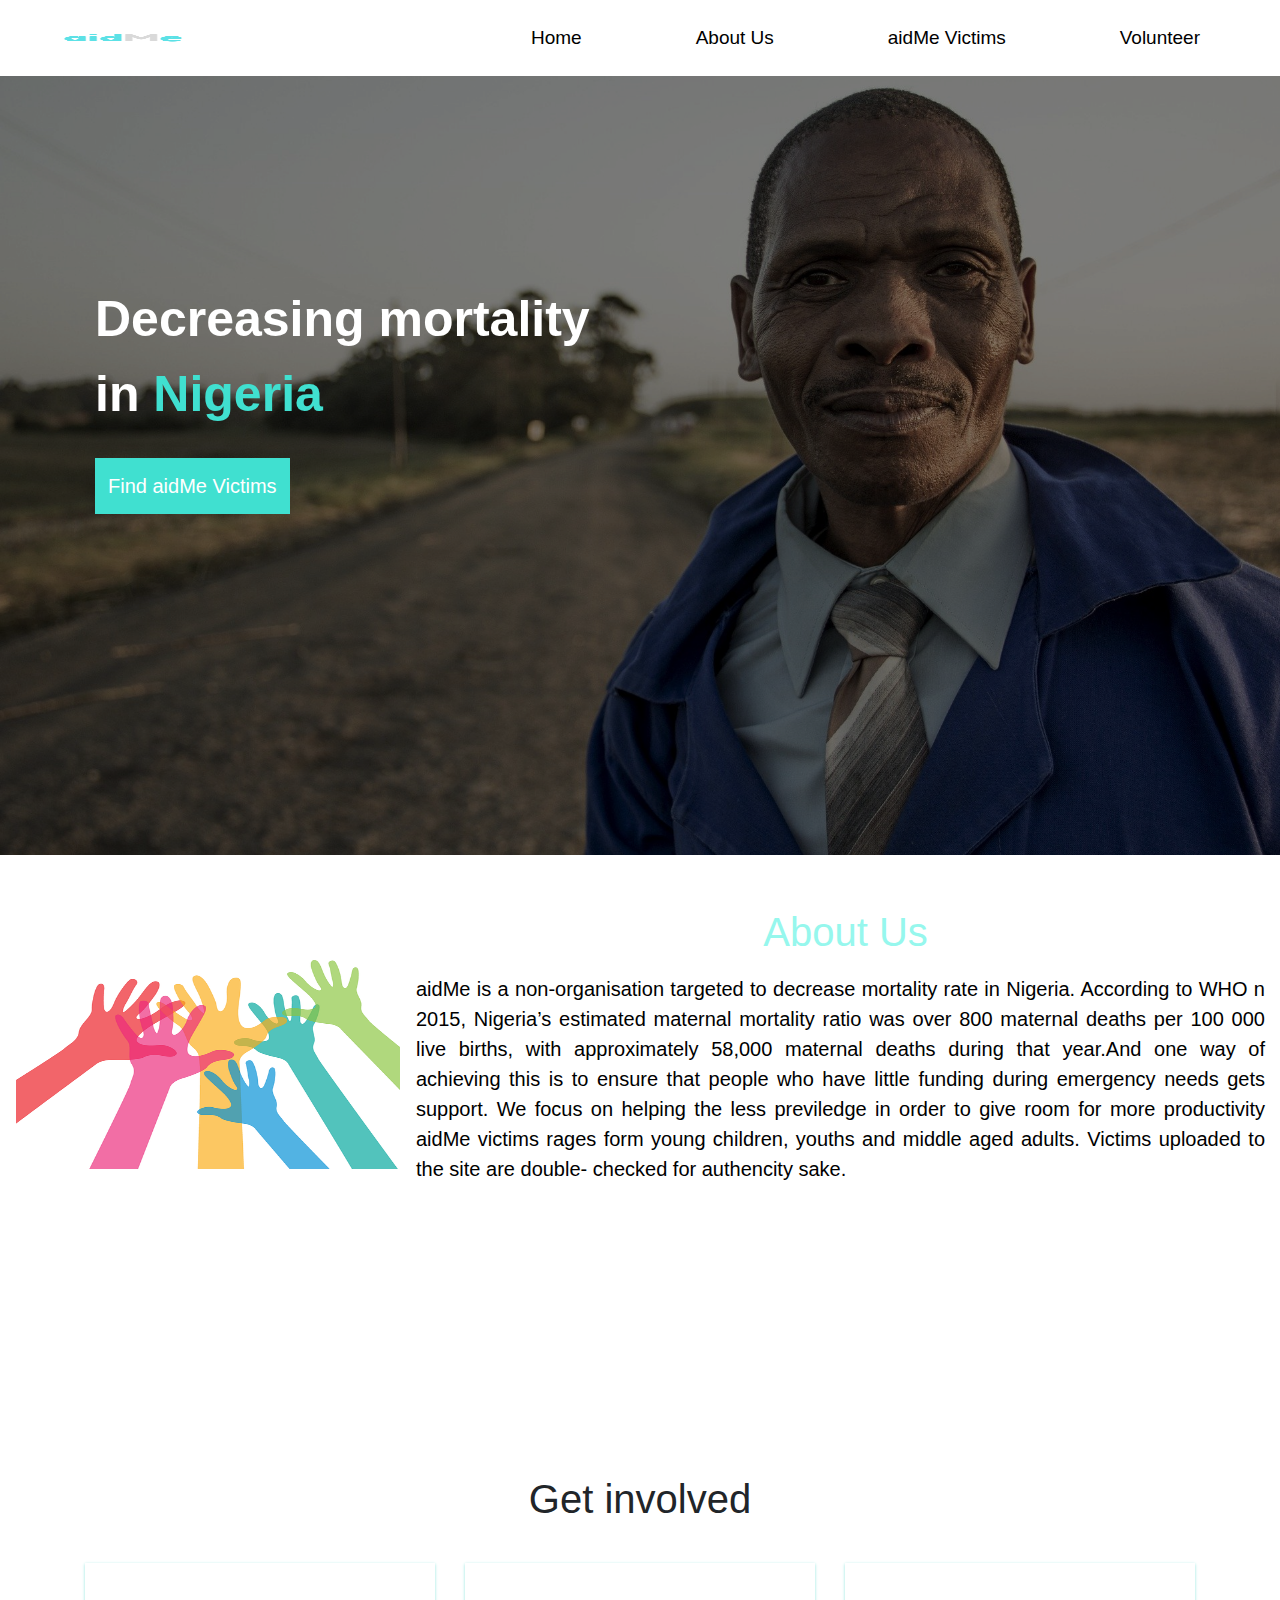
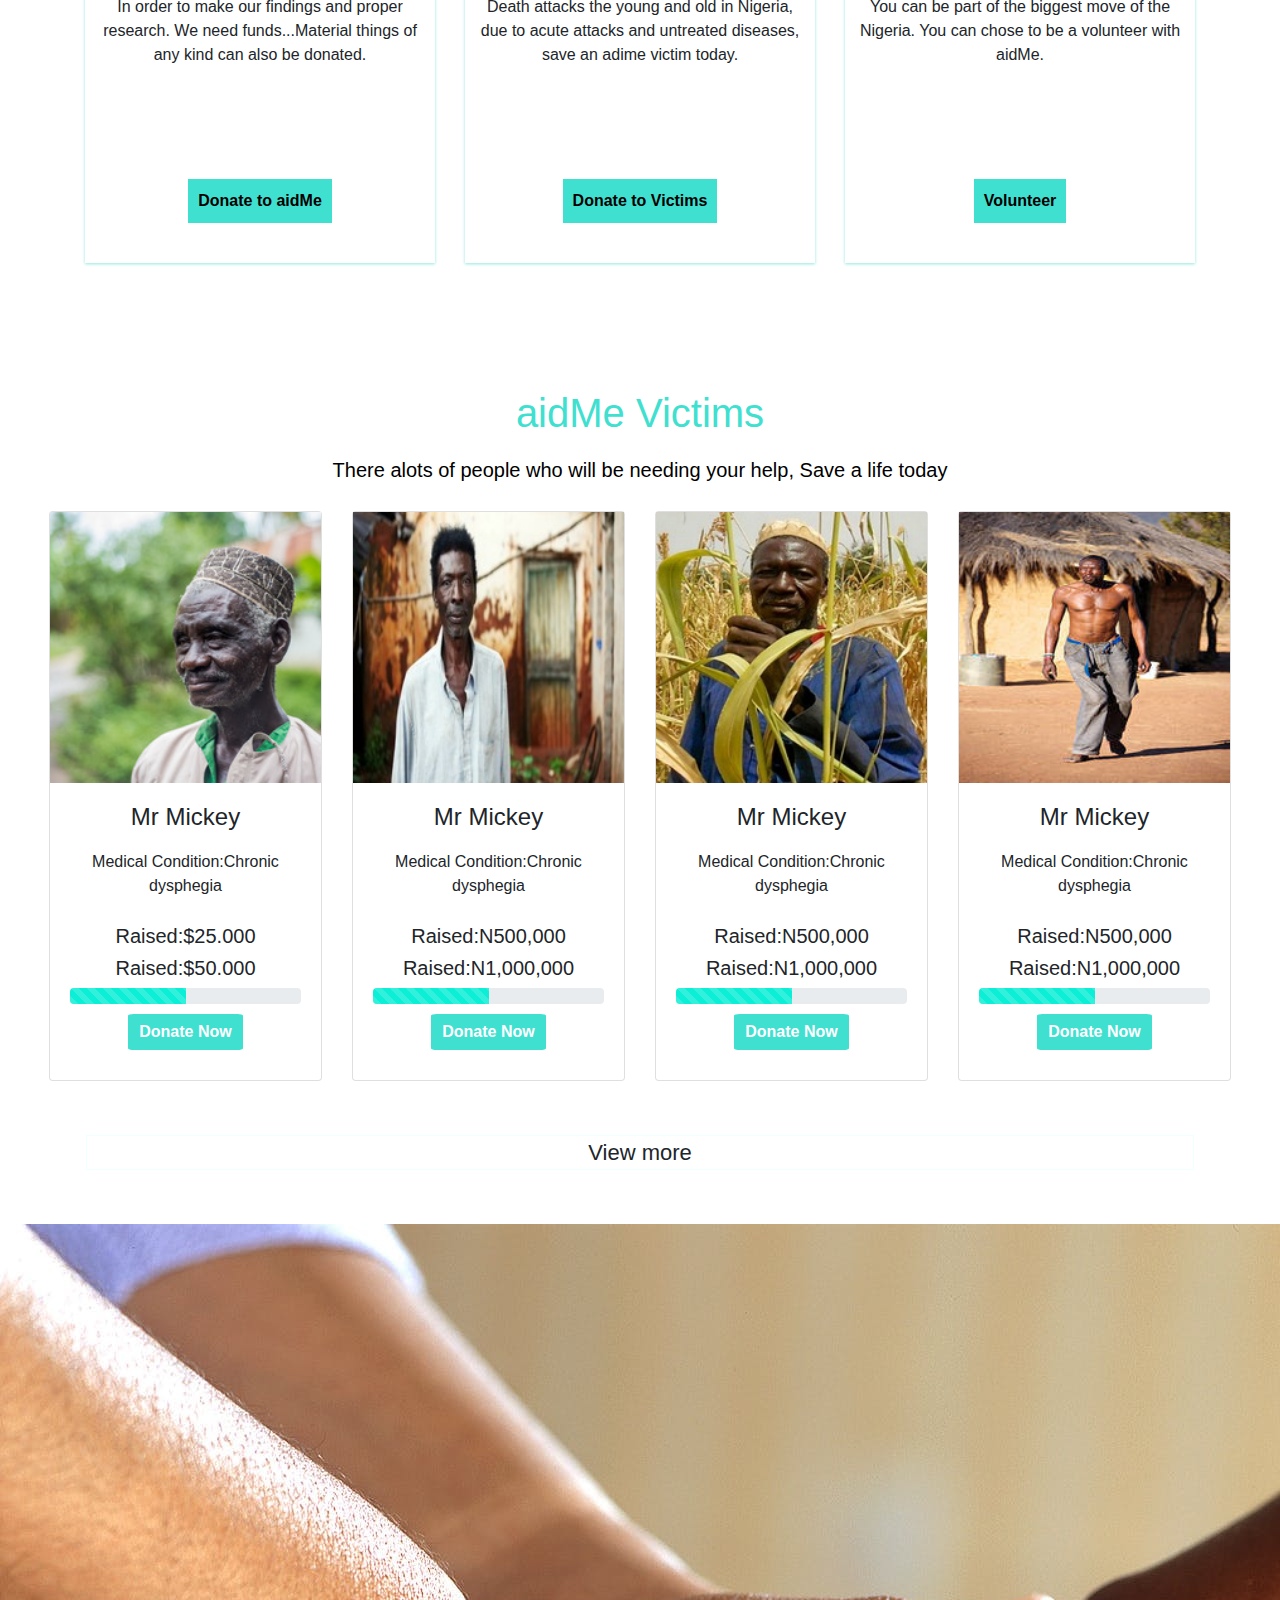
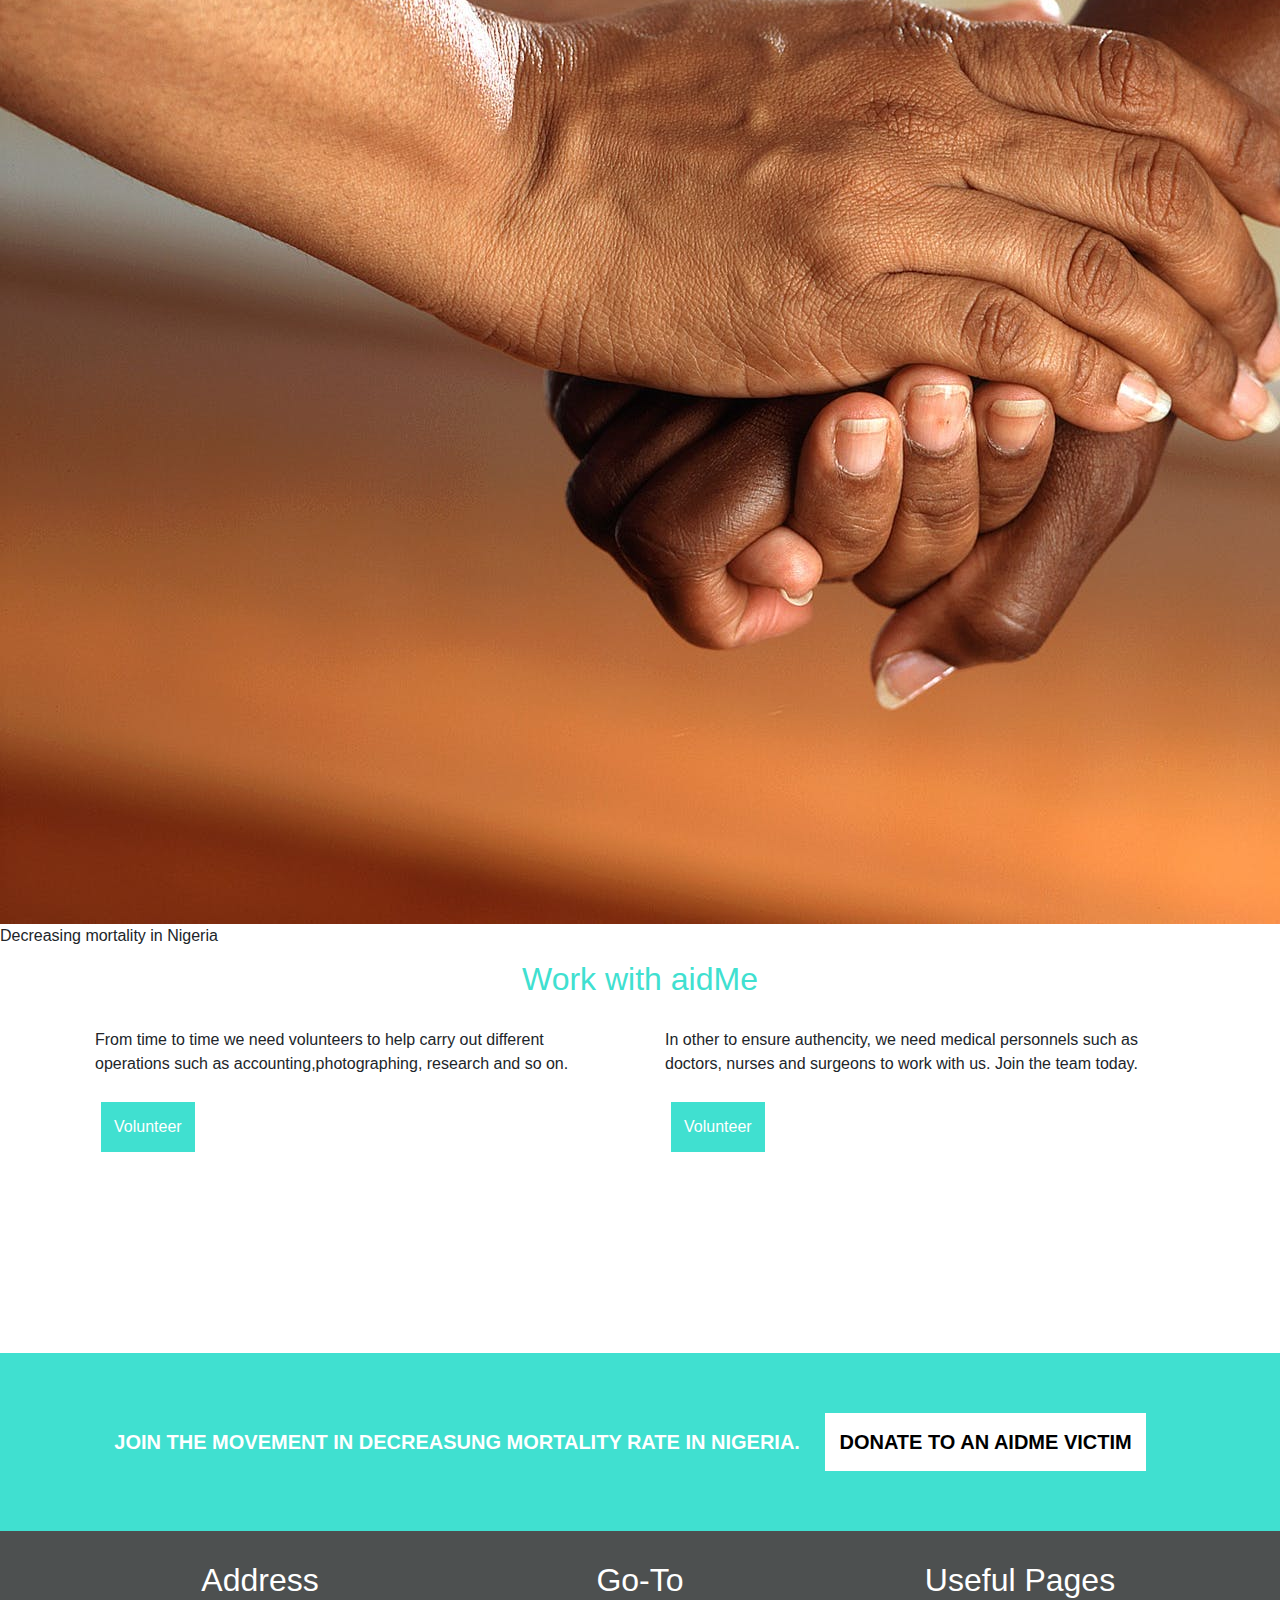
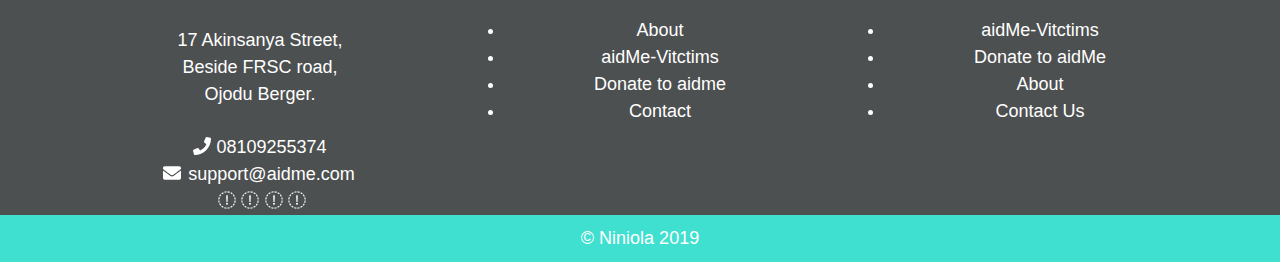
==== commit 15ecf49b: "Recent" ====
--- a/index.html
+++ b/index.html
@@ -10,42 +10,84 @@
     <link rel="stylesheet" href="css/style.css">
     <link rel="stylesheet" href="https://cdnjs.cloudflare.com/ajax/libs/font-awesome/4.7.0/css/font-awesome.min.css">
     <link rel="stylesheet" href="css/responsive.css">
-    
+
     <title>aidMe</title>
-     <!--[if IE 7]>
+    <!--[if IE 7]>
             <link rel="stylesheet" href="css/font-awesome-ie7.min.css">
         <![endif]-->
 </head>
 
 <body>
     <main>
-        <nav>
-            <div class="nav-logo">
-                <a href="index.html">
-                   <img src="images/aidmelogo.png" alt="logo">  
+        <nav class="navbar navbar-expand-lg mb-5 px-2 py-2 ">
+            <div class="container-fluid">
+
+                <!-- logo -->
+                <a href="index.html" class="navbar-brand logo">
+                    <img src="images/aidmelogo.png" alt="aidme logo">
                 </a>
-            </div>
-            <div class="nav-links">
-                <a href="index.html">Home</a>
-                <a href="#about">About Us</a>
-                <a href="#aidmevictims">aidMe-Vitctims</a>
-                <a href="#volunteer">Volunteer</a>
-            </div>
+                <!-- logo end -->
+                <!-- menu button -->
+                <button class="navbar-toggler" id="navbar-toggle" type="button" data-toggle="collapse"
+                    data-target="#nav">
+                    <i class="fa fa-bars" style="color: turquoise;"></i>
+                </button>
+                <!-- menu btn end -->
+                <!-- nav links -->
+
+                <div class="collapse navbar-collapse" id="nav">
+                    <ul class="navbar-nav ml-auto">
+                        <li class="nav-item">
+                            <a href="#" class="nav-link ">
+                                Home
+                            </a>
+                        </li>
+                        <li class="nav-item">
+                            <a href="#about" class="nav-link ">
+                                About Us
+                            </a>
+                        </li>
+                        <li class="nav-item">
+                            <a href="#aidmevictims" class="nav-link">
+                                aidMe Victims
+                            </a>
+                        </li>
+                        <li class="nav-item">
+                            <a href="#volunteer" class="nav-link">
+                                Volunteer
+                            </a>
+                        </li>
+
+                </div>
+                <!-- nav-link end -->
         </nav>
+        <!-- container end -->
+        </div>
+        <!-- end of nav menu -->
+
+
         <header class="landing-page">
-            <p>
-                Decreasing mortality <br> 
-                in <span style="color: turquoise;">Nigeria</span>
-            </p>
-            <button class="landpg-btn">
-                <a href="aidme-vitctims.html">
-                    Find aidMe Victims
-                </a>
-            </button>
+            <div class="container-fluid">
+                <div class="row">
+
+                    <p class="col-lg-12 col-md-6 col-sm-6">
+                        Decreasing mortality <br>
+                        in <span style="color: turquoise;">Nigeria</span>
+                    </p>
+                    
+                </div>
+                <button class="landpg-btn">
+                    <a href="aidme-vitctims.html">
+                        Find aidMe Victims
+                    </a>
+                </button>
+            </div>
         </header>
+
+        </header>
+
         <section id="about">
-            <img src="images/anotherhand.png" alt="Joining hands to help" 
-            class="about-image">
+            <img src="images/anotherhand.png" alt="Joining hands to help" class="about-image">
             <div class="about-text container mb-5 mt-5">
                 <h1 style="color: #96f7ed; text-align: center;">About Us</h1>
                 <p>
@@ -72,23 +114,23 @@
 
                             We need funds...Material things of any kind can also be donated.
                             <br>
-                            
-
-                            <i class="fa fa-money"></i>
-
-                            <br>
-                            <button> Donate to aidMe</button>
+
+
+                            <button class="donate-btn more-btn hvr-shutter-out-horizontal"> Donate to aidMe</button>
                         </div>
                     </div>
                     <div class="col-lg-4 col-md-6 col-sm-12">
-                        <div class="clk">
+                        <div class="clk ">
                             Death attacks the young and old in Nigeria, due to
+
                             acute attacks and untreated diseases,
+
+                            save an adime victim today.
                             <br>
                             <button class="text-center"> Donate to Victims</button>
                         </div>
                     </div>
-                    <div class="col-lg-4  col-md-6 col-sm-12">
+                    <div class="col-lg-4 col-md-6 col-sm-12">
                         <div class="clk">
                             You can be part of the biggest move of the Nigeria.
 
@@ -256,6 +298,14 @@
                     View more
                 </div>
         </section>
+        <section class="anotherpics">
+            <img src="/images/handsforvolunteer.jpeg" alt="background" srcset="">
+            <div class="row">
+                <div class="col-lg-12 col-md-6 col-sm-6">
+                    Decreasing mortality in Nigeria
+                </div>
+            </div>
+        </section>
         <section id="volunteer">
             <div class="container">
                 <h2>Work with aidMe</h2>
@@ -264,7 +314,7 @@
 
                         <p>
                             From time to time we need volunteers to help carry out different
-                            operations such as accounting,bookkeeping,photographing, research and
+                            operations such as accounting,photographing, research and
                             so on.
                             <br>
                         </p>
@@ -274,7 +324,7 @@
                     <div class="col-lg-6 col-md-6 col-12">
                         <p>
                             In other to ensure authencity, we need medical personnels such as doctors,
-                            nurses and surgeons to work with us.
+                            nurses and surgeons to work with us. Join the team today.
                             <br>
                         </p>
 
@@ -285,9 +335,9 @@
             </div>
         </section>
         <section class="call-to-action">
-           JOIN THE MOVEMENT IN DECREASUNG MORTALITY RATE IN NIGERIA.
-
-           <button><a href="#aidmevictims"> DONATE TO AN AIDME VICTIM</a> </button>
+            JOIN THE MOVEMENT IN DECREASUNG MORTALITY RATE IN NIGERIA.
+
+            <button><a href="#aidmevictims"> DONATE TO AN AIDME VICTIM</a> </button>
         </section>
         <!--foot section-->
         <footer class="footer-area parallax">
@@ -299,21 +349,20 @@
                             <div class="footer-widgets">
                                 <h2>Address</h2>
                                 <p>17 Akinsanya Street, <br>
-                                     Beside FRSC road,<br>
-                                      Ojodu Berger.
-                                    </p>
-                              
-                                   <i class="fa fa-phone" aria-hidden="true"></i> 08109255374 <br>
-                                 <i class="fa fa-envelope" aria-hidden="true"></i> <a href="#">support@aidme.com</a>
-
-                             
+                                    Beside FRSC road,<br>
+                                    Ojodu Berger.
+                                </p>
+
+                                <i class="fa fa-phone" aria-hidden="true"></i> 08109255374 <br>
+                                <i class="fa fa-envelope" aria-hidden="true"></i> <a href="#">support@aidme.com</a>
+
+
                                 <!-- footer social link -->
-                                <div class="footer-social-link">
-                                    <a href="#"><i class="fa fa-facebook" aria-hidden="true"></i></a>
-                                    <a href="#"><i class="fa fa-twitter" aria-hidden="true"></i></a>
-                                    <a href="#"><i class="fa fa-linkedin" aria-hidden="true"></i></a>
-                                    <a href="#"><i class="fa fa-pinterest" aria-hidden="true"></i></a>
-                                    <a href="#"><i class="fa fa-google-plus" aria-hidden="true"></i></a>
+                                <div class="footer-social-link" style="cursor: pointer;padding-left: 4px;">
+                                    <i class="fa fa-facebook" aria-hidden="true"></i>
+                                    <i class="fa fa-twitter" aria-hidden="true"></i>
+                                    <i class="fa fa-linkedin" aria-hidden="true"></i>
+                                    <i class="fa fa-google-plus" aria-hidden="true"></i>
                                 </div>
                             </div>
                         </div>
@@ -322,11 +371,11 @@
                             <div class="footer-widgets">
                                 <h2>Go-To</h2>
                                 <ul>
-                                
-                                    <li><a href=""><i class="fa fa-angle-right"></i>About </a></li>
-                                    <li><a href=""><i class="fa fa-angle-right"></i>aidMe-Vitctims</a></li>
-                                    <li><a href=""><i class="fa fa-angle-right"></i>Donate to aidme</a></li>
-                                    <li><a href=""><i class="fa fa-angle-right"></i>Contact</a></li>
+
+                                    <li><a href="#about">About </a></li>
+                                    <li><a href="#aidmevictims">aidMe-Vitctims</a></li>
+                                    <li><a href="#aidmevictims">Donate to aidme</a></li>
+                                    <li><a href="#contact">Contact</a></li>
                                 </ul>
                             </div>
                         </div>
@@ -335,36 +384,37 @@
                             <div class="footer-widgets ">
                                 <h2>Useful Pages</h2>
                                 <ul>
-                                    <li><a href=""><i class="fa fa-angle-right"></i>aidMe-Vitctims</a></li>
-                                    <li><a href=""><i class="fa fa-angle-right"></i>Donate to aidMe</a></li>
-                                    <li><a href=""><i class="fa fa-angle-right"></i>About </a></li>
-                                    <li><a href=""><i class="fa fa-angle-right"></i>Contact  Us</a></li>
+                                    <li><a href="#aidmevictims">aidMe-Vitctims</a></li>
+                                    <li><a href="#aidmevictims">Donate to aidMe</a>
+                                    </li>
+                                    <li><a href="#about">About </a></li>
+                                    <li><a href="">Contact Us</a></li>
                                 </ul>
                             </div>
                         </div>
                         <!-- footer widgets -->
-                        
-                </div>
-            </div>
-            <div class="main-footer-area bottom-footer">
-                <div class="container">
-                    <!-- copy right -->
-                    <div class="row">
-                        <div class="col-sm-12 text-center">
-                            &copy; Niniola
-           
-                        </div>
-                    </div>
-                </div>
-            </div>
-    
+
+                    </div>
+                </div>
+                <div class="main-footer-area bottom-footer">
+                    <div class="container">
+                        <!-- copy right -->
+                        <div class="row">
+                            <div class="col-sm-12 text-center">
+                                &copy; Niniola 2019
+
+                            </div>
+                        </div>
+                    </div>
+                </div>
+
     </main>
-    
+    <script src="/js/all.js"></script>
     <script src="/js/jquery-3.3.1.slim.min.js"></script>
     <script src="/js/popper.min.js"></script>
     <script src="/js/bootstrap.min.js"></script>
 
-    
+
 </body>
 
 </html>--- a/css/style.css
+++ b/css/style.css
@@ -10,10 +10,8 @@
 }
 
 /*Navigation bar*/
-nav{
+.navbar{
     background-color:#ffffff;
-    display: flex;
-    justify-content: space-between;
     position: fixed;
     top: 0;
     left: 0;
@@ -22,35 +20,23 @@
 
 }
 
-
-nav a{
-    padding: 2em;
-}
-.nav-links{
-    float: right;
-    color: #000000;
-    padding:1em ;
-}
-.nav-logo img{
+#nav a{
+    font-size: 19px;
+    text-decoration: none;
+    color: #000000;
+    padding: 0.5em 3em;
+}
+.navbar img{
     width:200px;
-    height:70px;
-}
-.nav-logo a:hover{
-    text-decoration: none;
-    color: #40e0d0;    
-}
-.nav-links a{
-    font-size: 19px;
-    text-decoration: none;
-    color: #000000;
-}
-.nav-links a:hover{
+    height:50px;
+}
+
+#nav a:hover{
     text-decoration: none;
     color: #40e0d0;
 }
 
 /*This style below contains only the landing page
-
 There would be comment at where it stopped*/
 /*Landing page styling starts here*/
 
@@ -59,18 +45,13 @@
     background-size: cover;
     min-height: 95vh;
     padding:2em 5em ;
-    border: 1px solid transparent;
 }
 .landing-page p{
-    font-size: 60px;
+    font-size: 50px;
     color: #fff;
     padding-top: 5em;
     font-weight: bold;
-    -webkit-animation-name: lnd-pg-animate; /* Safari 4.0 - 8.0 */
-    -webkit-animation-duration: 4s; /* Safari 4.0 - 8.0 */
-    animation-name: lnd-pg-animate;
-    animation-duration: 4s;
-}
+}  
 
 .landpg-btn a{
     text-decoration: none;
@@ -93,7 +74,6 @@
 }
 /* Landing page styling stops here*/
 #about{
-    margin: em;
     min-height: 60vh;
 }
 .about-image{
@@ -120,17 +100,15 @@
 
 .clk button{
     margin: 2em;
-    margin-top: 5em;
     margin-left: 2em;
+    margin-top: 7em;
     background-color: #40e0d0;
     border: 3px solid #40e0d0;
     padding: 7px;
     font-weight: bold;
-    bottom: 40px;
-  
 }
 .clk{
-    
+    margin-top: 2em;
     box-shadow:0 1px 3px 0 #93e7df;
     padding: 2em 5em;
     cursor: pointer;
@@ -208,7 +186,8 @@
         padding: 12px;
         border: 1px solid #40e0d0;
         color: white;
-        bottom: 20px
+        bottom: 20px;
+        margin-left: 1em;
     }
       
   #volunteer h2{
@@ -256,11 +235,12 @@
   }
   .top-foot a,h2,p{
       padding: 10px;
+ 
   }
   .top-foot a{
       text-decoration: none;
       color: #ffffff;
-      padding: 12px;
+      padding: 2px;
       top: 20px;
   }
   .top-foot a:hover{
--- a/css/responsive.css
+++ b/css/responsive.css
@@ -0,0 +1,16 @@
+@media (max-width: 767px){
+    .navbar-collapse{
+    text-align: center;
+    padding-left: 0;
+    background-color: black;
+    }
+
+    .navbar-collapse>ul>li>a{
+        border-bottom: 1px solid #38b1cf33;
+    }
+    .landing-page{
+        background-image: url(../images/image.png);
+        background-size: cover;
+        padding:2em 5em ;
+    }
+}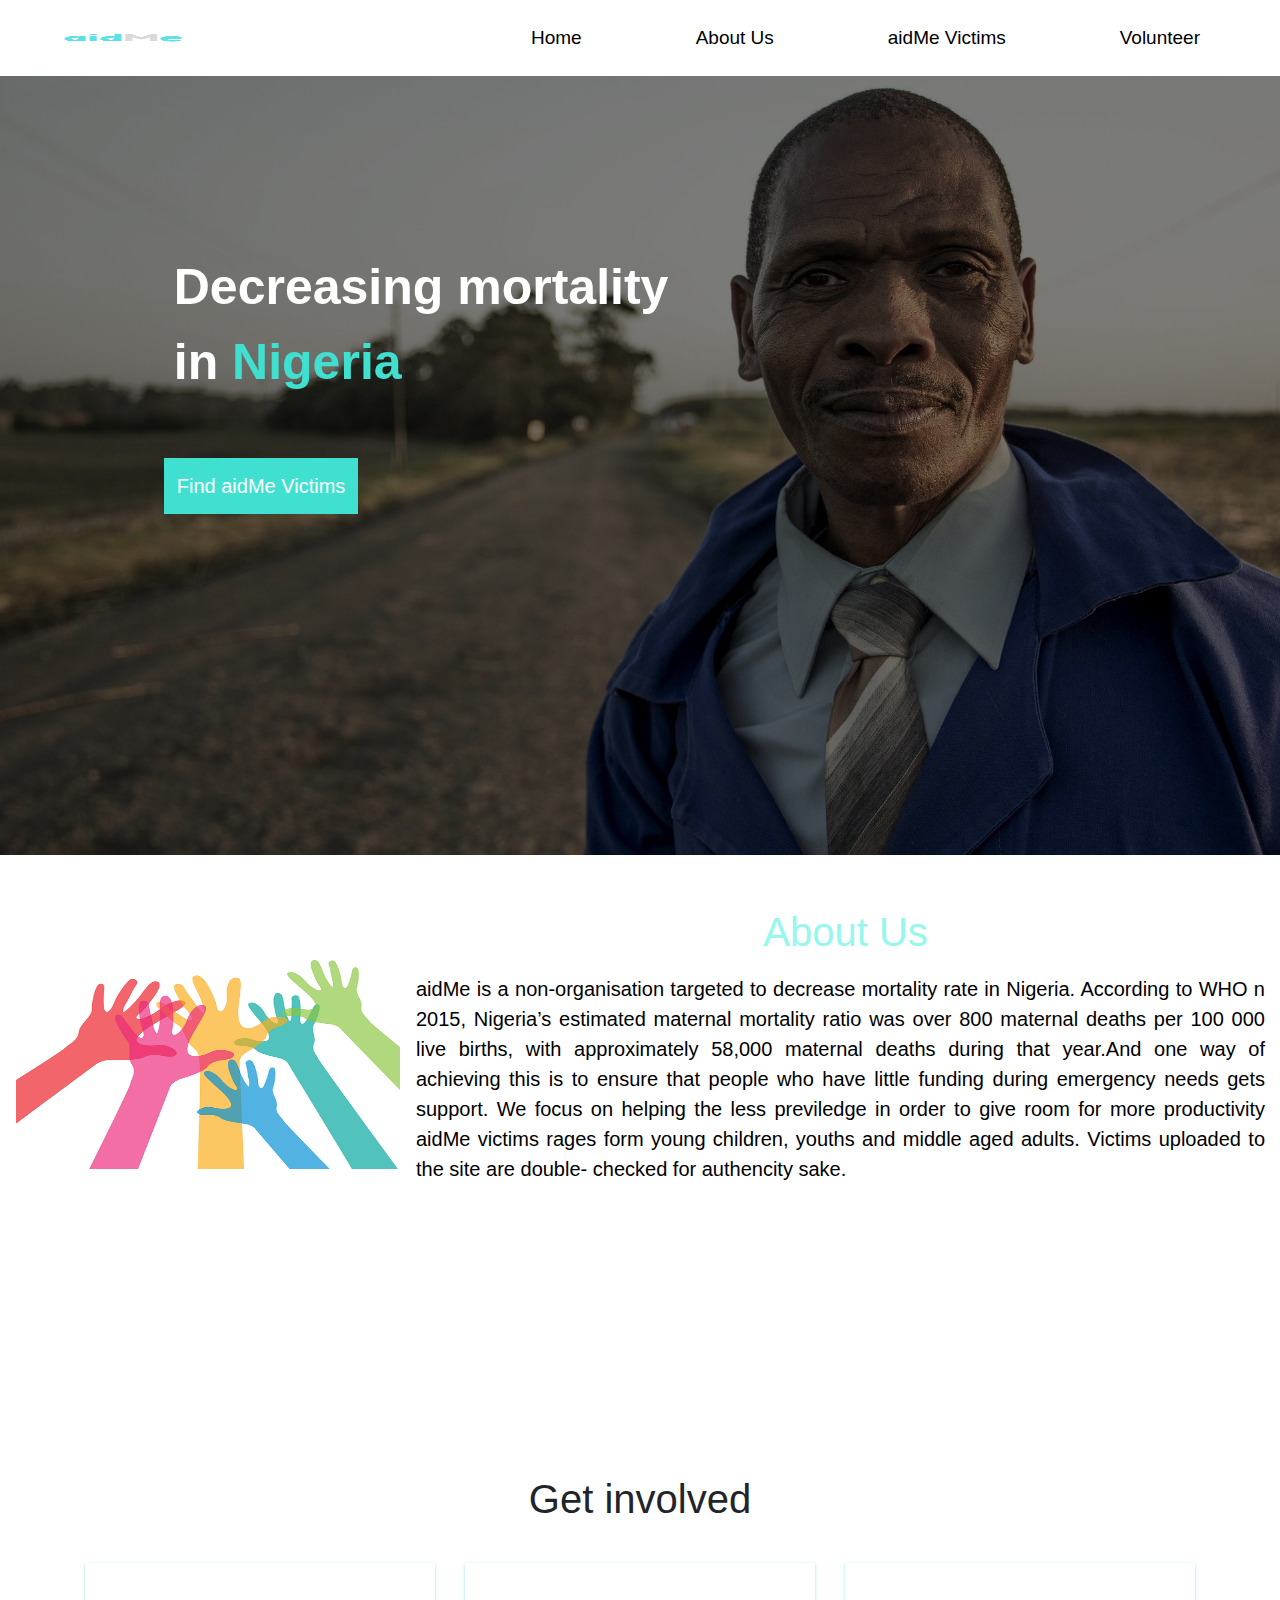
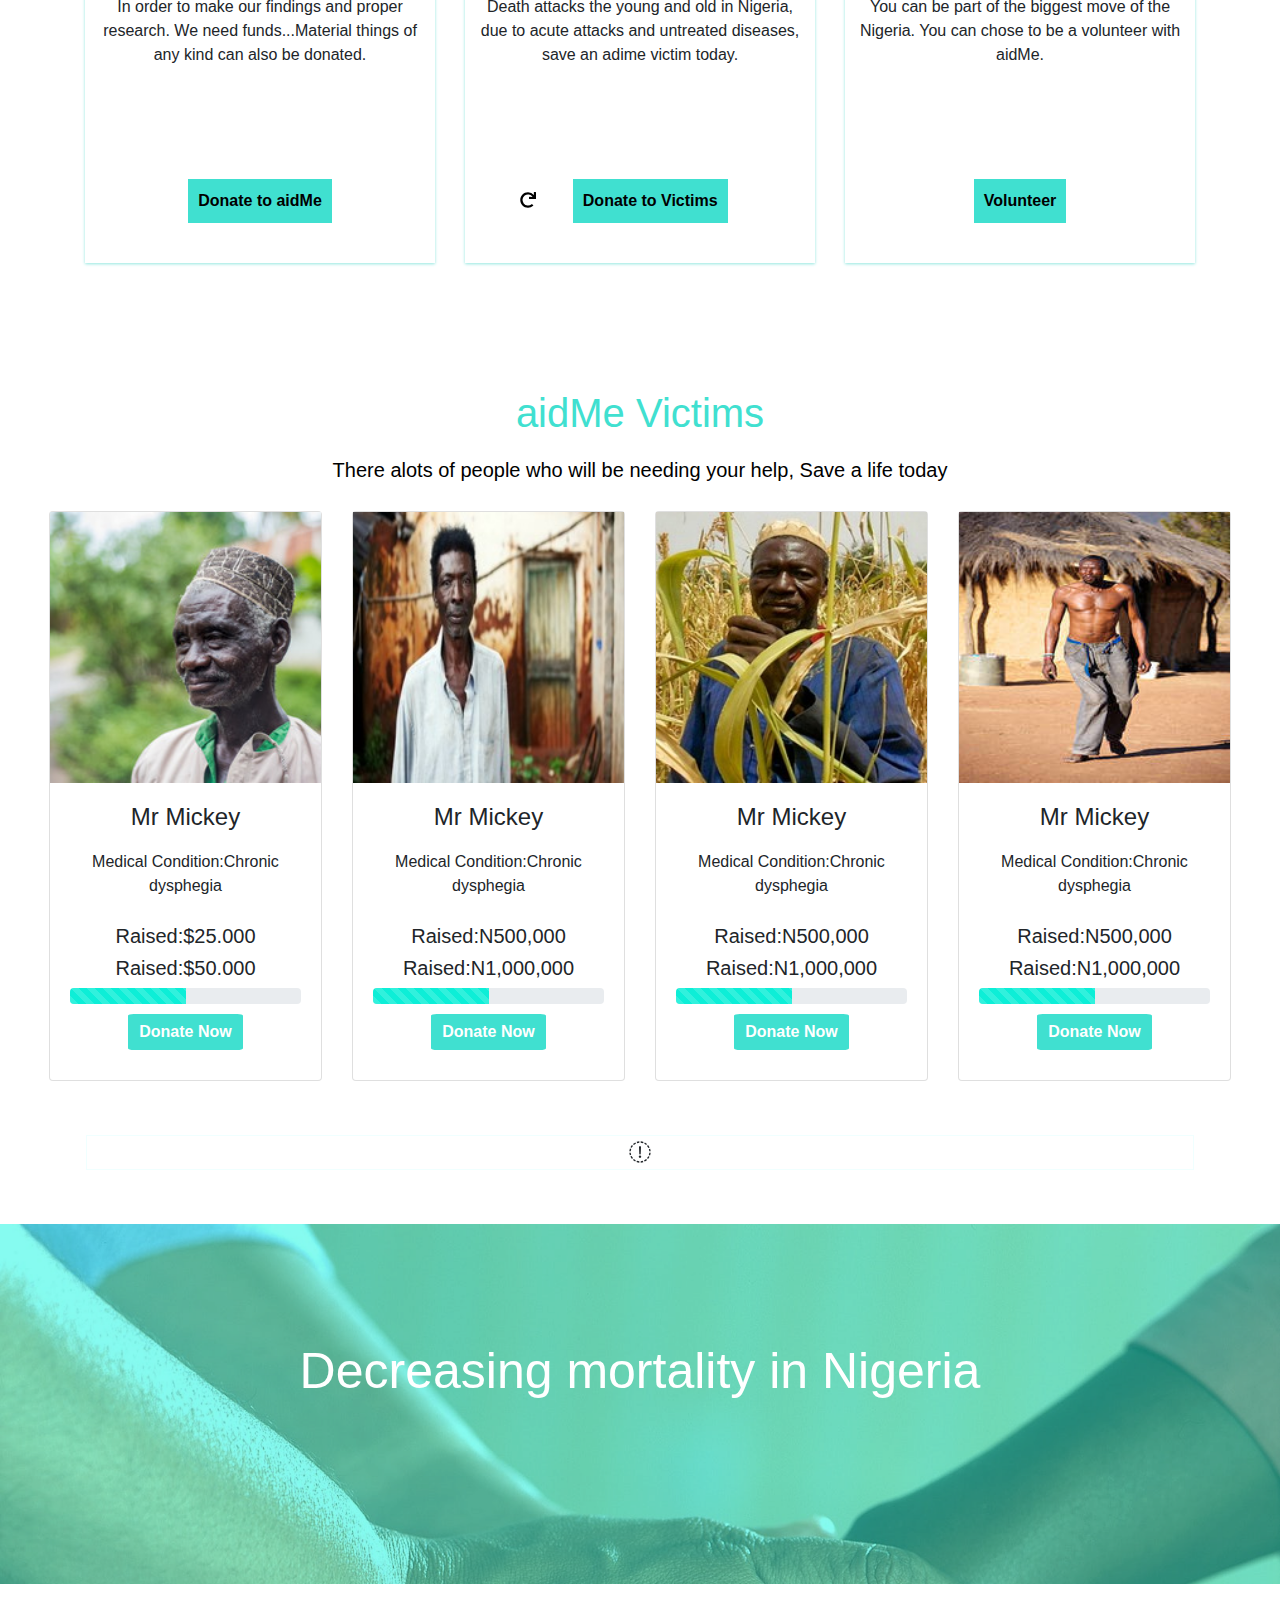
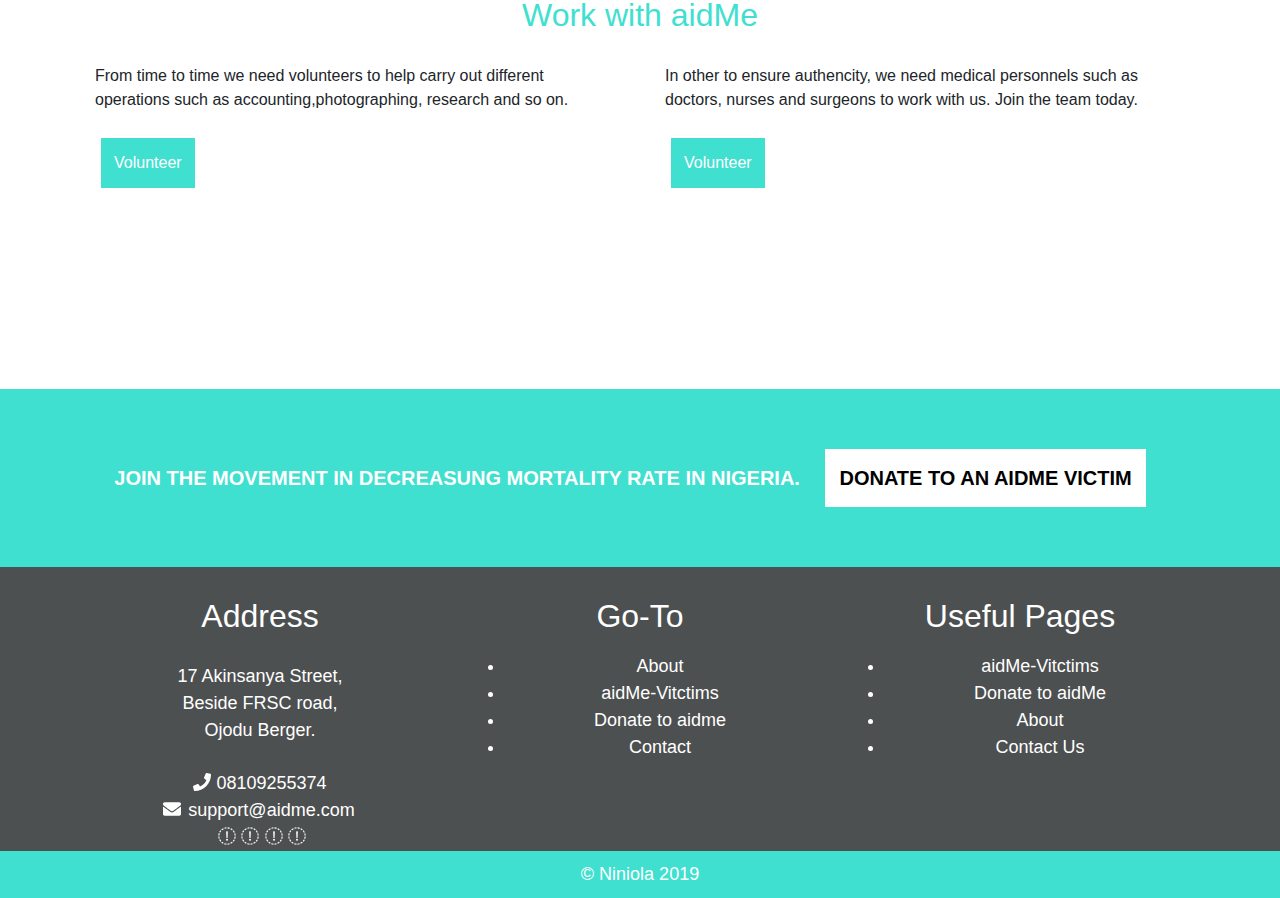
==== commit f944c460: "Final push" ====
--- a/index.html
+++ b/index.html
@@ -67,23 +67,21 @@
 
 
         <header class="landing-page">
-            <div class="container-fluid">
-                <div class="row">
-
-                    <p class="col-lg-12 col-md-6 col-sm-6">
+            <div class="row">
+                <div class="col-xl-9 mx-auto">
+
+                    <p class="mb-5">
                         Decreasing mortality <br>
                         in <span style="color: turquoise;">Nigeria</span>
                     </p>
-                    
-                </div>
-                <button class="landpg-btn">
-                    <a href="aidme-vitctims.html">
-                        Find aidMe Victims
-                    </a>
-                </button>
-            </div>
-        </header>
-
+                    <button class="landpg-btn">
+                        <a href="aidme-vitctims.html">
+                            Find aidMe Victims
+                        </a>
+                    </button>
+                </div>
+
+            </div>
         </header>
 
         <section id="about">
@@ -127,6 +125,7 @@
 
                             save an adime victim today.
                             <br>
+                            <i class="fa fa-redo" style="color: black;"></i>
                             <button class="text-center"> Donate to Victims</button>
                         </div>
                     </div>
@@ -295,14 +294,18 @@
                     </div>
                 </div>
                 <div class="vwmore">
-                    View more
-                </div>
-        </section>
-        <section class="anotherpics">
-            <img src="/images/handsforvolunteer.jpeg" alt="background" srcset="">
+                   
+                    <i class="fa fa-redo"> View more</i>
+                </div>
+                
+        </section>
+        <section class="ready">
+
             <div class="row">
                 <div class="col-lg-12 col-md-6 col-sm-6">
+                    <p>
                     Decreasing mortality in Nigeria
+                     </p>
                 </div>
             </div>
         </section>
@@ -354,7 +357,7 @@
                                 </p>
 
                                 <i class="fa fa-phone" aria-hidden="true"></i> 08109255374 <br>
-                                <i class="fa fa-envelope" aria-hidden="true"></i> <a href="#">support@aidme.com</a>
+                                <i class="fa fa-envelope" aria-hidden="true"></i> <a href="">support@aidme.com</a>
 
 
                                 <!-- footer social link -->
--- a/css/style.css
+++ b/css/style.css
@@ -1,6 +1,7 @@
 
 body{
     margin: 0;
+    margin-right: 0;
     
 }
 html{
@@ -44,13 +45,13 @@
     background-image: url(../images/image.png);
     background-size: cover;
     min-height: 95vh;
-    padding:2em 5em ;
 }
 .landing-page p{
     font-size: 50px;
     color: #fff;
     padding-top: 5em;
     font-weight: bold;
+
 }  
 
 .landpg-btn a{
@@ -172,8 +173,18 @@
       background-color: #fff;
       cursor: pointer;
       border: 1px solid azure;
-      font-size: 22px;
-      
+      font-size: 22px; 
+  }
+  .ready{
+      background-image: url(../images/ready.png);
+      min-height: 40vh;
+      background-size: cover;
+  }
+  .ready p{
+      color: #ffffff;
+      font-size: 50px;
+      text-align: center;
+      margin-top: 2em;
   }
   #volunteer{
       min-height: 45vh; 
--- a/css/responsive.css
+++ b/css/responsive.css
@@ -10,7 +10,25 @@
     }
     .landing-page{
         background-image: url(../images/image.png);
+        min-height: 20vh;
         background-size: cover;
-        padding:2em 5em ;
+        
     }
-}+    .landpg-btn{
+        border: 1px solid #40e0d0;
+        margin-bottom: 2em;
+        margin-left: 2em;
+        background-color: #40e0d0;
+     }
+     .about-image{
+         float: none;
+         width: 100%;
+     }
+     .about-text{
+         margin-top: 0;
+        font-size: 20px;
+        text-align: justify;
+        color: #000000;
+        
+    }
+}
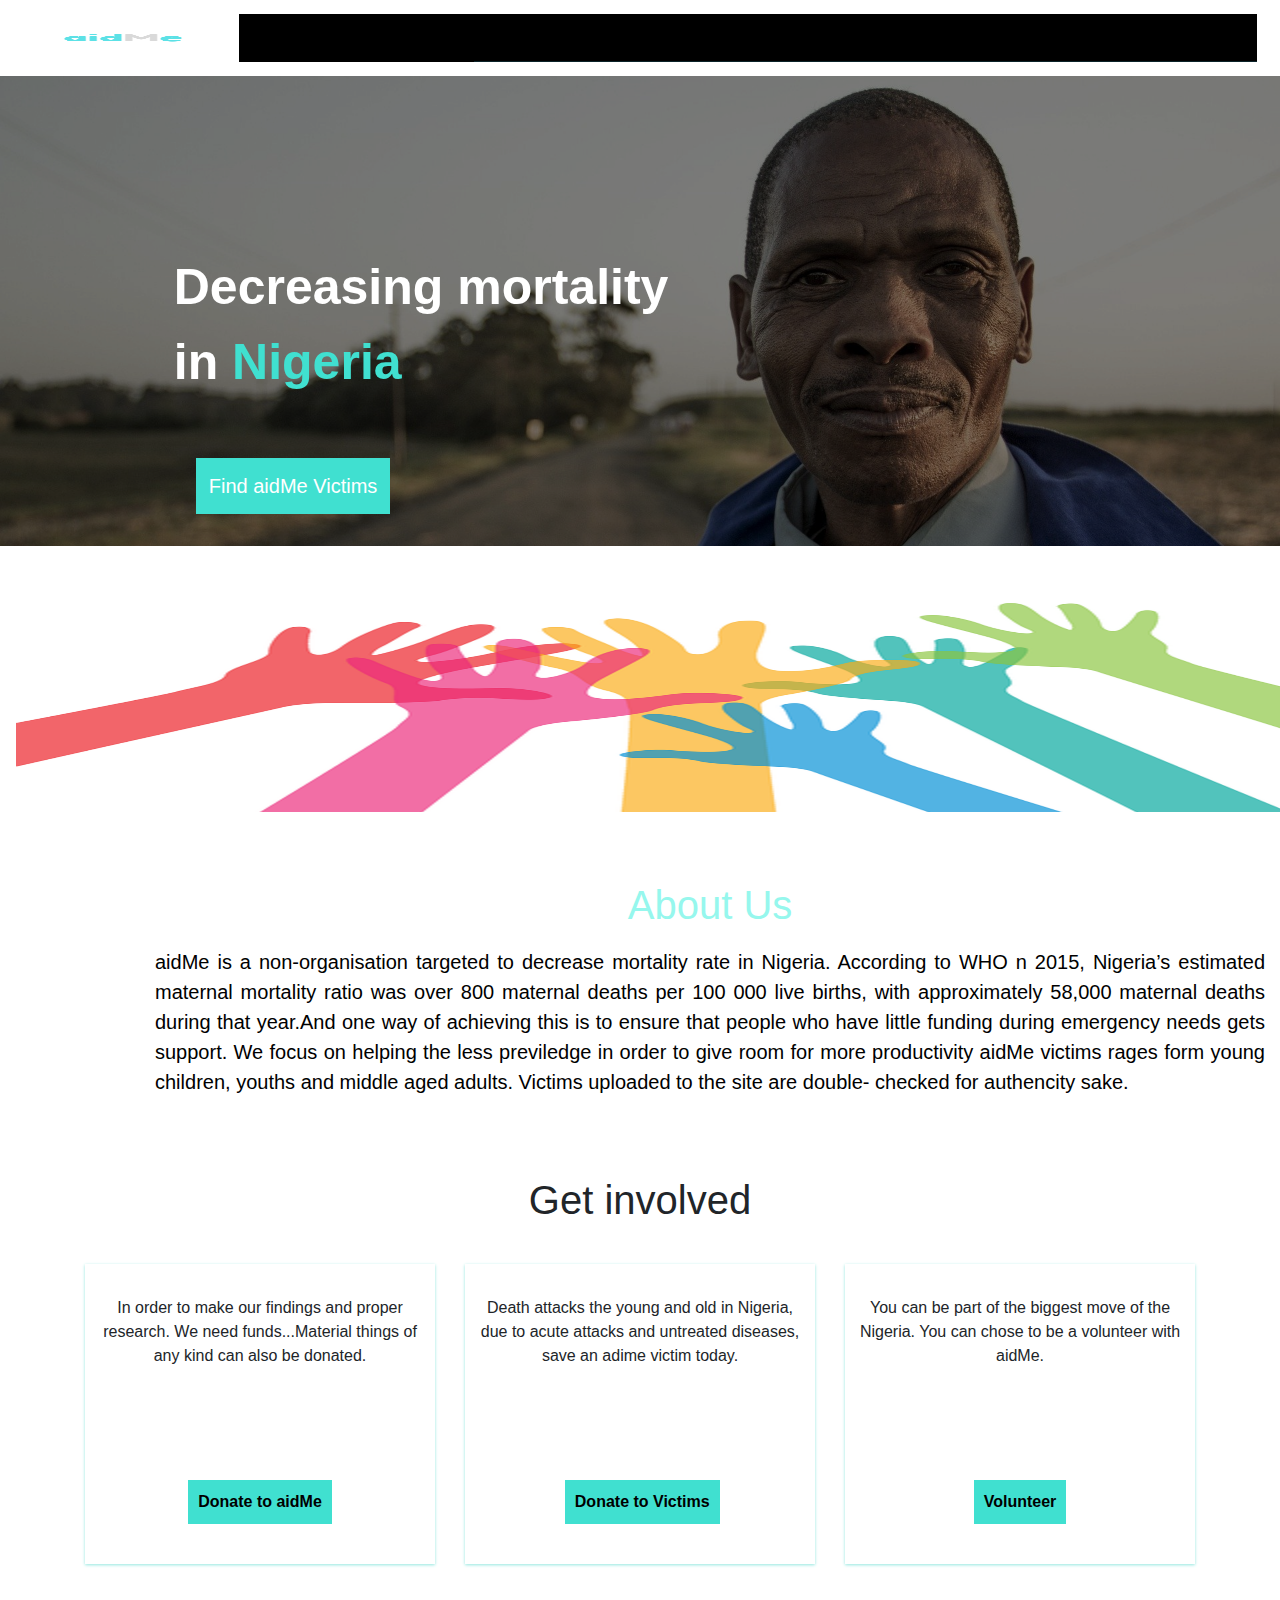
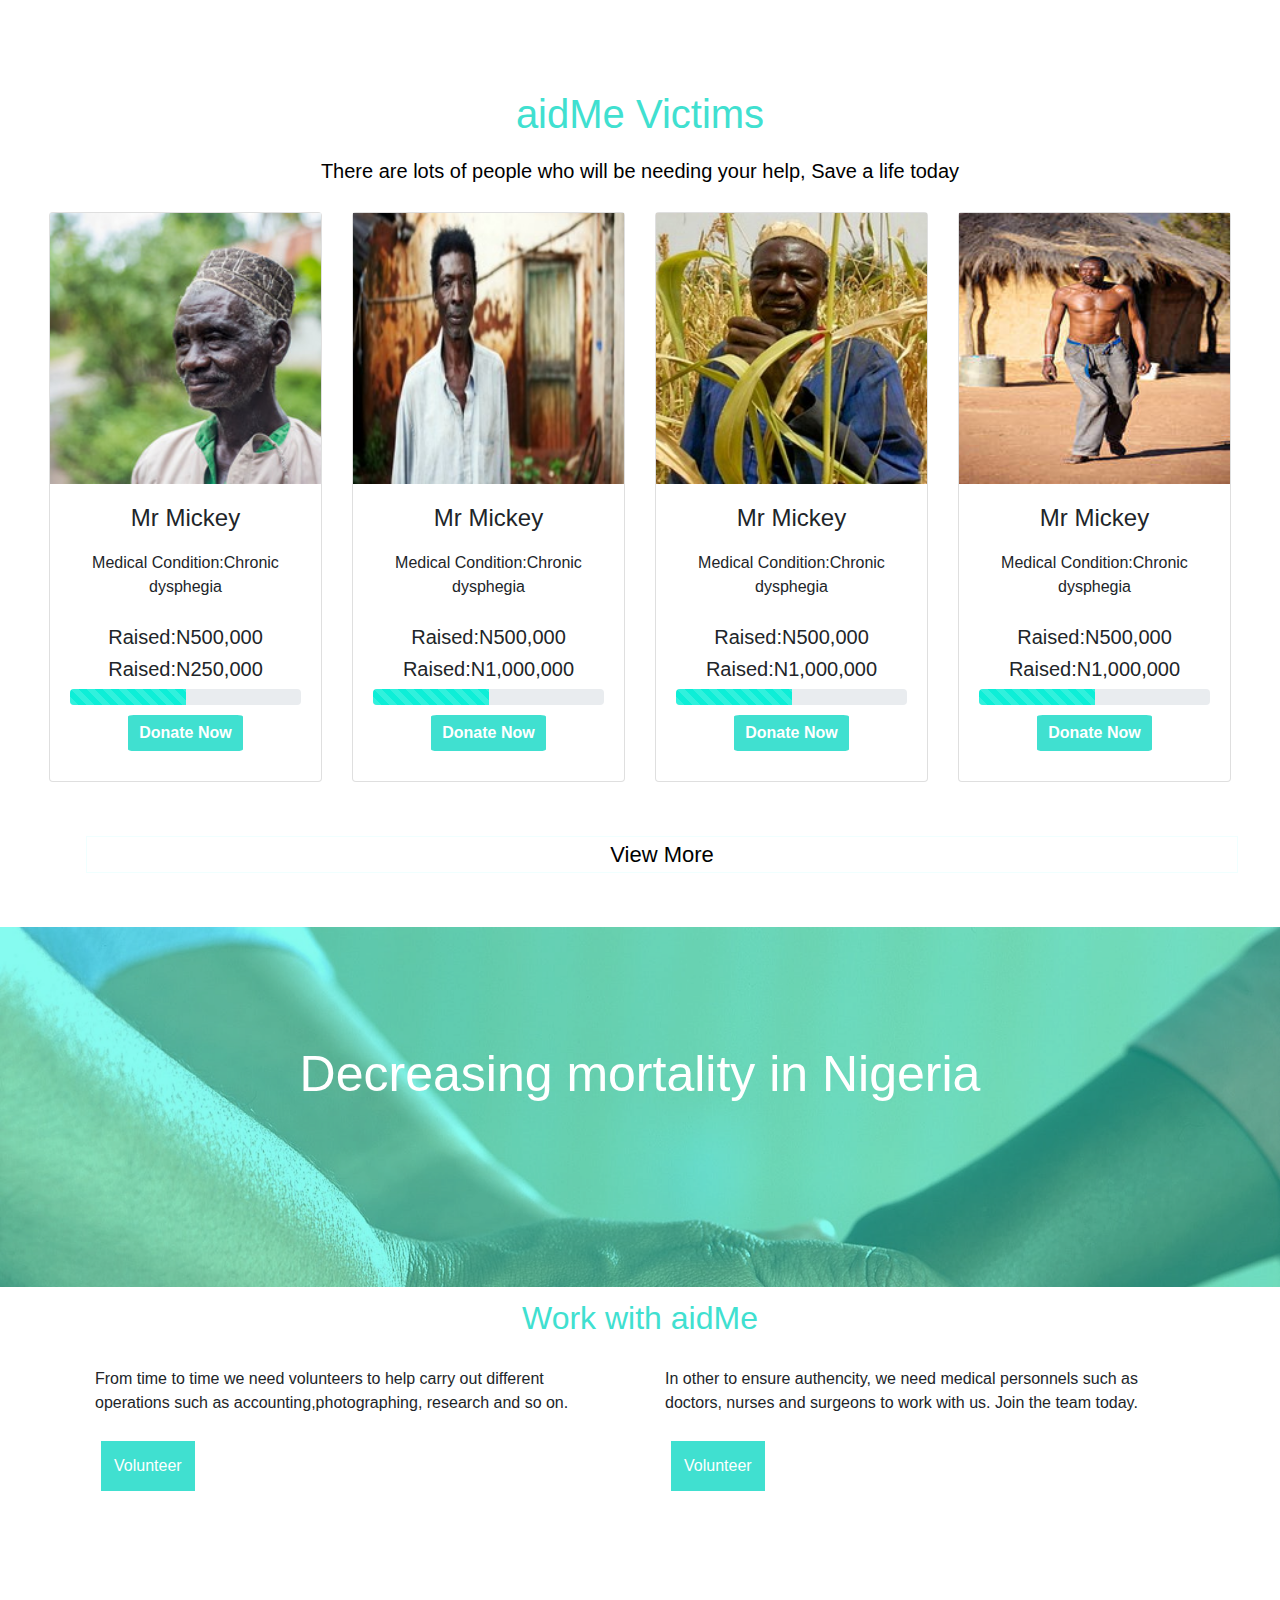
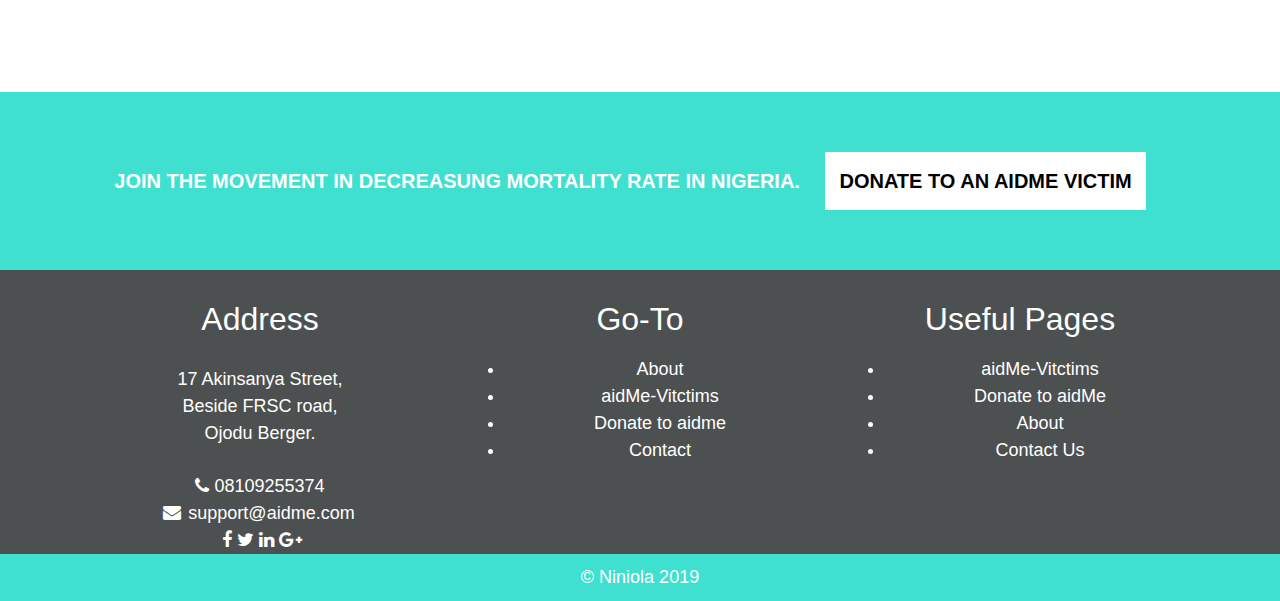
==== commit ae5cbe6c: "Deleted folders" ====
--- a/index.html
+++ b/index.html
@@ -4,9 +4,7 @@
 <head>
     <meta charset="UTF-8">
     <meta name="viewport" content="width=device-width, initial-scale=1.0">
-    <meta http-equiv="X-UA-Compatible" content="ie=edge">
-    <link rel="stylesheet" href="css/bootstrap.min.css">
-    <link rel="stylesheet" href="css/main.css">
+    <link rel="stylesheet" href="https://maxcdn.bootstrapcdn.com/bootstrap/4.4.1/css/bootstrap.min.css">
     <link rel="stylesheet" href="css/style.css">
     <link rel="stylesheet" href="https://cdnjs.cloudflare.com/ajax/libs/font-awesome/4.7.0/css/font-awesome.min.css">
     <link rel="stylesheet" href="css/responsive.css">
@@ -149,7 +147,7 @@
                     <div class="aidMe-Vitctims">
                         <div class=winteraideme>
                             <h1>aidMe Victims</h1>
-                            <p>There alots of people who will be needing your help,
+                            <p>There are lots of people who will be needing your help,
                                 Save a life today
                             </p>
                         </div>
@@ -163,11 +161,11 @@
                                         <p>Medical Condition:Chronic dysphegia</p>
                                         <div class="price-title">
                                             <div class="price-left">
-                                                <h5>Raised:<span>$25.000</span></h5>
+                                                <h5>Raised:<span>N500,000</span></h5>
                                             </div>
                                             <!-- .price-left -->
                                             <div class="price-right">
-                                                <h5>Raised:<span>$50.000</span></h5>
+                                                <h5>Raised:<span>N250,000</span></h5>
                                             </div>
                                             <!-- .price-left -->
                                         </div>
@@ -293,19 +291,18 @@
                         </div>
                     </div>
                 </div>
-                <div class="vwmore">
-                   
-                    <i class="fa fa-redo"> View more</i>
-                </div>
-                
+                <div >
+                    <button class="vwmore">View More</button>
+                </div>
+
         </section>
         <section class="ready">
 
             <div class="row">
                 <div class="col-lg-12 col-md-6 col-sm-6">
                     <p>
-                    Decreasing mortality in Nigeria
-                     </p>
+                        Decreasing mortality in Nigeria
+                    </p>
                 </div>
             </div>
         </section>
@@ -412,11 +409,14 @@
                 </div>
 
     </main>
-    <script src="/js/all.js"></script>
-    <script src="/js/jquery-3.3.1.slim.min.js"></script>
-    <script src="/js/popper.min.js"></script>
-    <script src="/js/bootstrap.min.js"></script>
-
+    <!-- jQuery library -->
+    <script src="https://ajax.googleapis.com/ajax/libs/jquery/3.4.1/jquery.min.js"></script>
+
+    <!-- Popper JS -->
+    <script src="https://cdnjs.cloudflare.com/ajax/libs/popper.js/1.16.0/umd/popper.min.js"></script>
+
+    <!-- Latest compiled JavaScript -->
+    <script src="https://maxcdn.bootstrapcdn.com/bootstrap/4.4.1/js/bootstrap.min.js"></script>
 
 </body>
 
--- a/css/style.css
+++ b/css/style.css
@@ -171,6 +171,7 @@
       margin: 1em;
       text-align: center;
       background-color: #fff;
+      width: 100%;
       cursor: pointer;
       border: 1px solid azure;
       font-size: 22px; 
--- a/css/responsive.css
+++ b/css/responsive.css
@@ -1,4 +1,4 @@
-@media (max-width: 767px){
+@media (min-width: 767px){
     .navbar-collapse{
     text-align: center;
     padding-left: 0;
@@ -31,4 +31,14 @@
         color: #000000;
         
     }
+    
 }
+@media (min-width: 767px){
+    .ready p{
+        color: #ffffff;
+        font-size: 50px;
+        text-align: center;
+        margin-top: 2em;
+        margin: 2em;
+    }
+}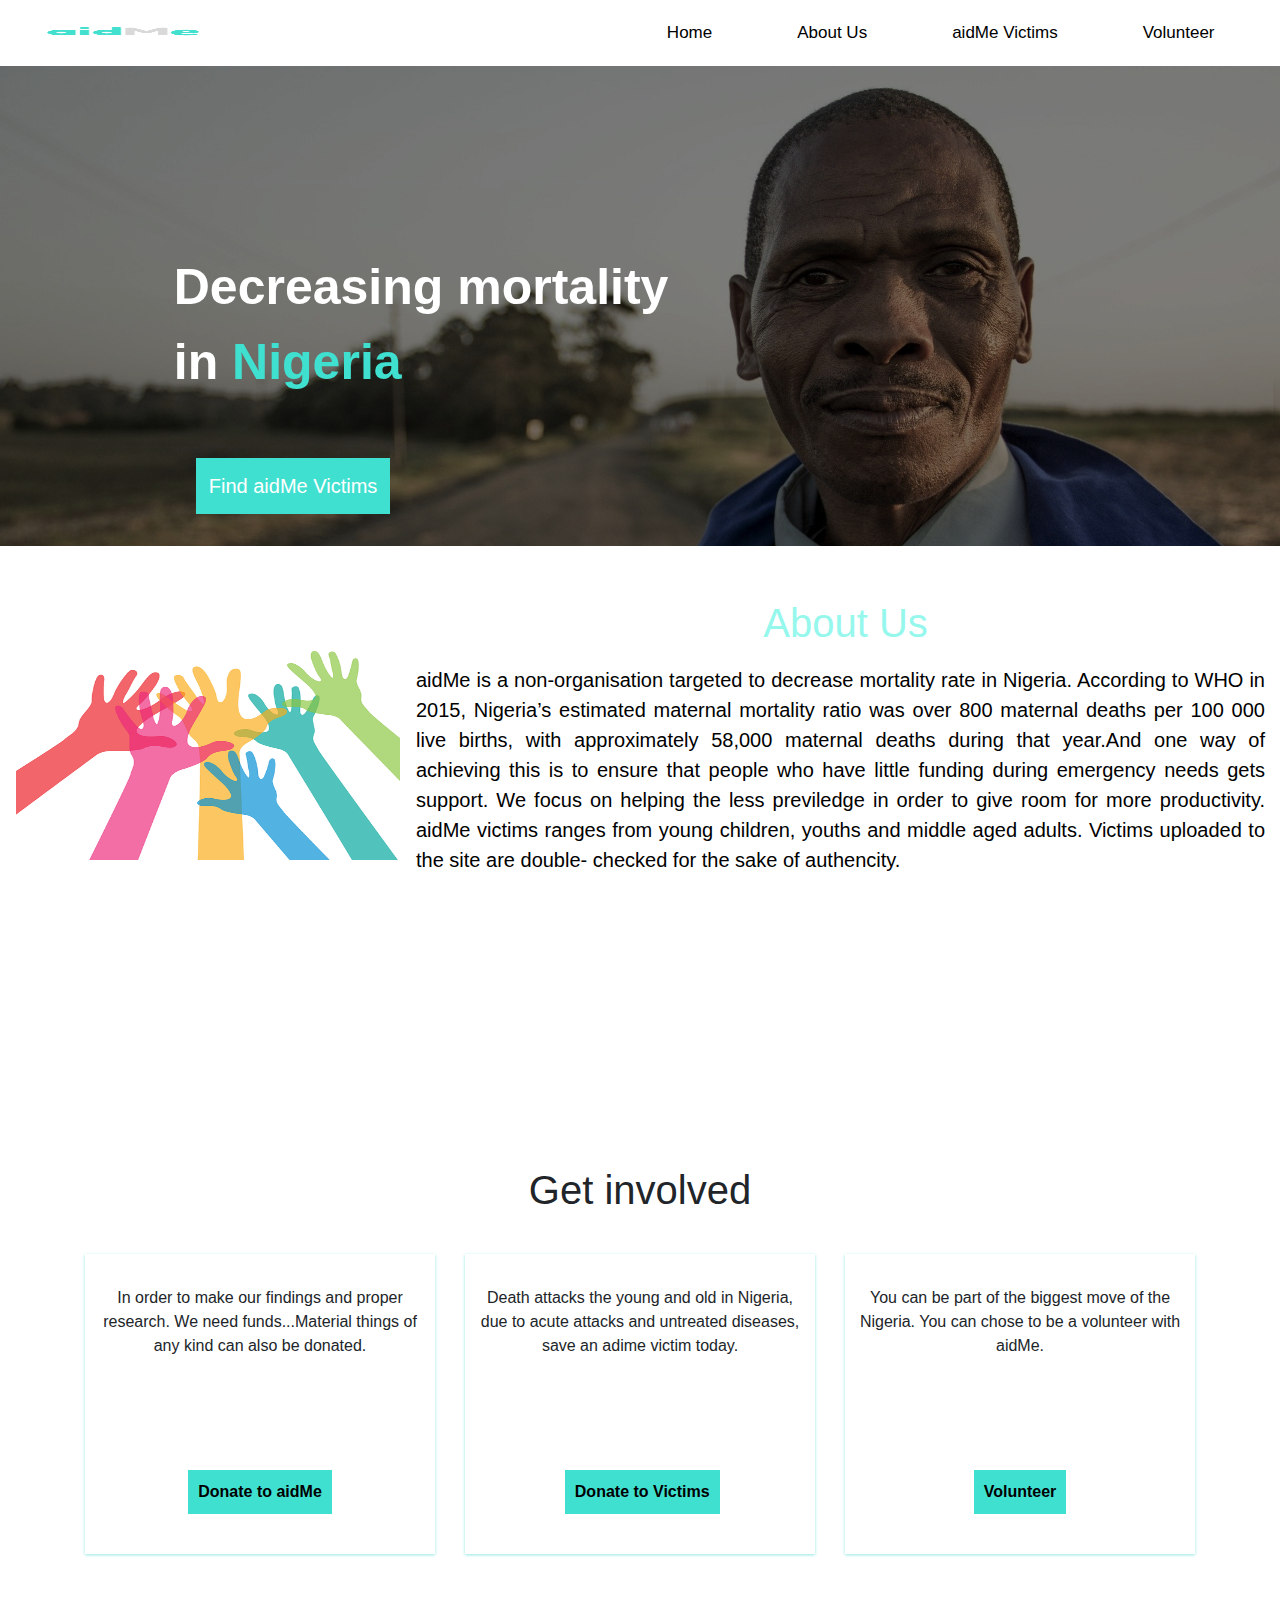
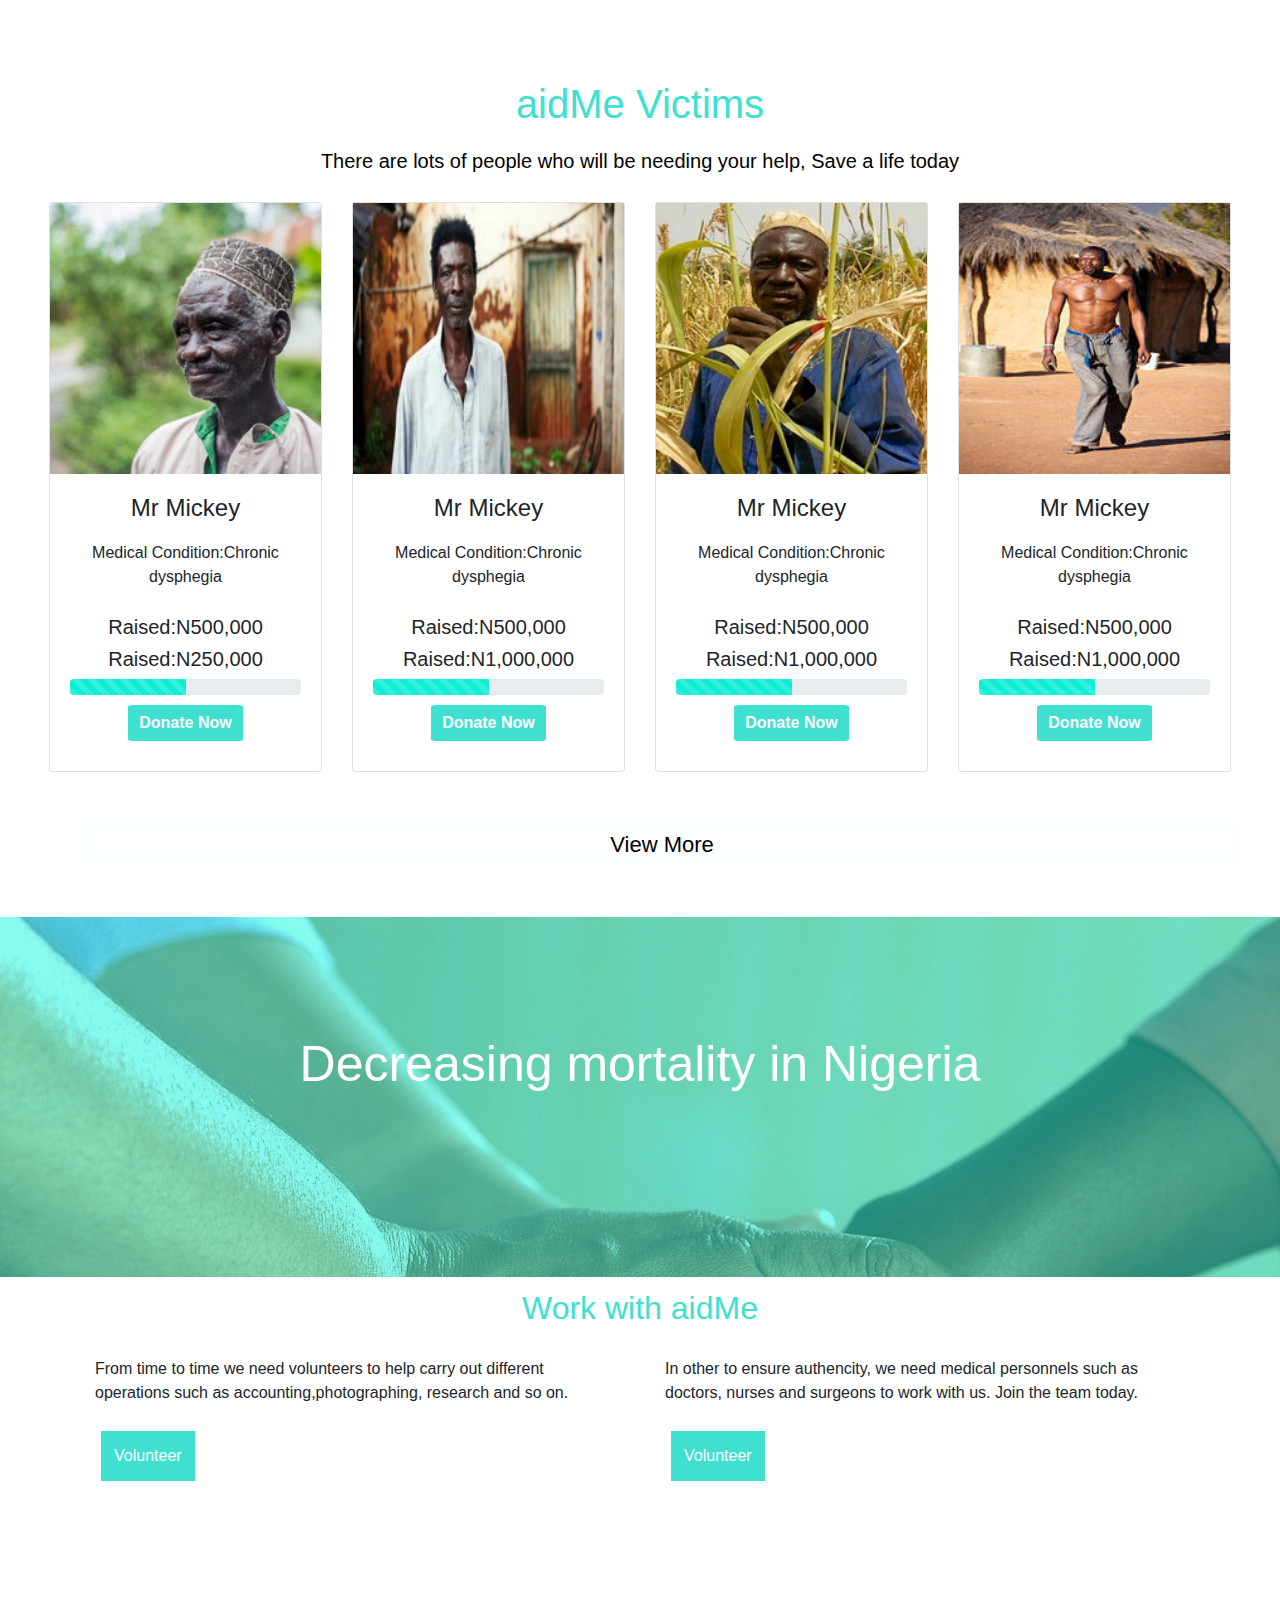
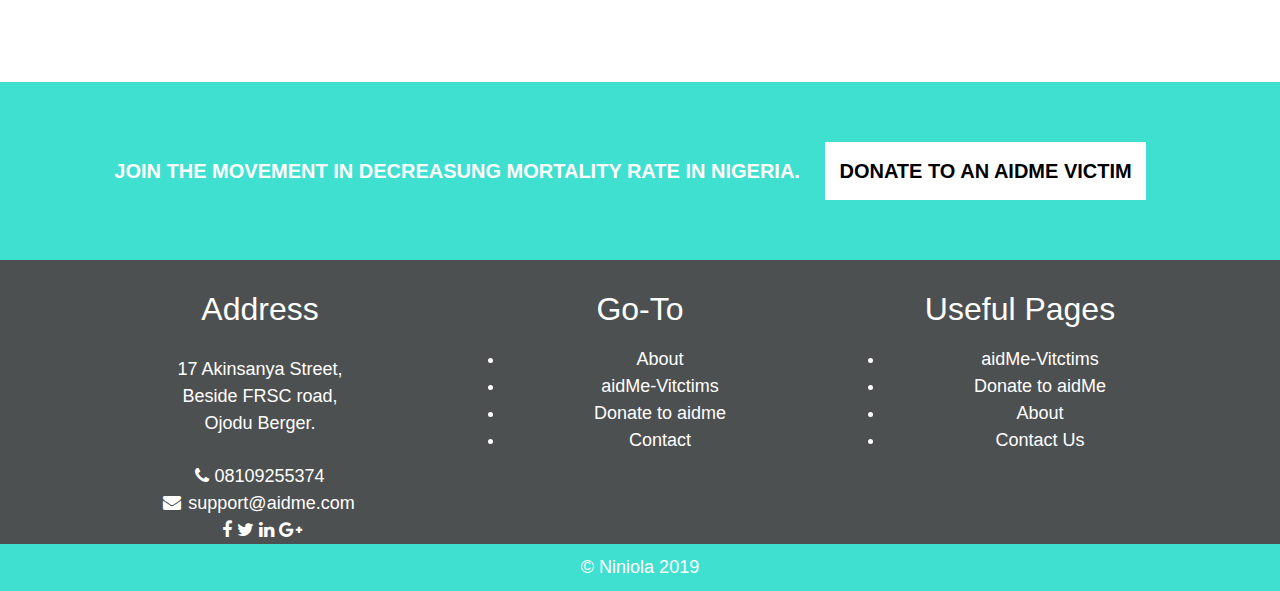
==== commit 66c9e632: "typographic correction" ====
--- a/index.html
+++ b/index.html
@@ -22,7 +22,7 @@
 
                 <!-- logo -->
                 <a href="index.html" class="navbar-brand logo">
-                    <img src="images/aidmelogo.png" alt="aidme logo">
+                    <img src="images/aidme_logo-removebg-preview.png" alt="aidme logo">
                 </a>
                 <!-- logo end -->
                 <!-- menu button -->
@@ -88,13 +88,13 @@
                 <h1 style="color: #96f7ed; text-align: center;">About Us</h1>
                 <p>
                     aidMe is a non-organisation targeted to decrease mortality rate in Nigeria.
-                    According to WHO n 2015, Nigeria’s estimated maternal mortality ratio was
+                    According to WHO in 2015, Nigeria’s estimated maternal mortality ratio was
                     over 800 maternal deaths per 100 000 live births, with approximately 58,000
                     maternal deaths during that year.And one way of achieving this is to ensure that
                     people who have little funding during emergency needs gets support. We focus on helping
-                    the less previledge in order to give room for more productivity aidMe victims rages form
+                    the less previledge in order to give room for more productivity. aidMe victims ranges from
                     young children, youths and middle aged adults. Victims uploaded to the site are double-
-                    checked for authencity sake.
+                    checked for the sake of authencity.
                 </p>
             </div>
 
--- a/css/style.css
+++ b/css/style.css
@@ -18,18 +18,17 @@
     left: 0;
     right: 0;
     z-index: 1000;
-
 }
 
 #nav a{
-    font-size: 19px;
-    text-decoration: none;
-    color: #000000;
-    padding: 0.5em 3em;
+    font-size: 17px;
+    text-decoration: none;
+    color: #000000;
+    padding: 0.5em 2.5em;
 }
 .navbar img{
     width:200px;
-    height:50px;
+    height:40px;
 }
 
 #nav a:hover{
@@ -44,7 +43,7 @@
 .landing-page{
     background-image: url(../images/image.png);
     background-size: cover;
-    min-height: 95vh;
+    min-height: 100vh;
 }
 .landing-page p{
     font-size: 50px;
--- a/css/responsive.css
+++ b/css/responsive.css
@@ -2,12 +2,10 @@
     .navbar-collapse{
     text-align: center;
     padding-left: 0;
-    background-color: black;
+  
     }
 
-    .navbar-collapse>ul>li>a{
-        border-bottom: 1px solid #38b1cf33;
-    }
+   
     .landing-page{
         background-image: url(../images/image.png);
         min-height: 20vh;
@@ -20,17 +18,7 @@
         margin-left: 2em;
         background-color: #40e0d0;
      }
-     .about-image{
-         float: none;
-         width: 100%;
-     }
-     .about-text{
-         margin-top: 0;
-        font-size: 20px;
-        text-align: justify;
-        color: #000000;
-        
-    }
+    
     
 }
 @media (min-width: 767px){
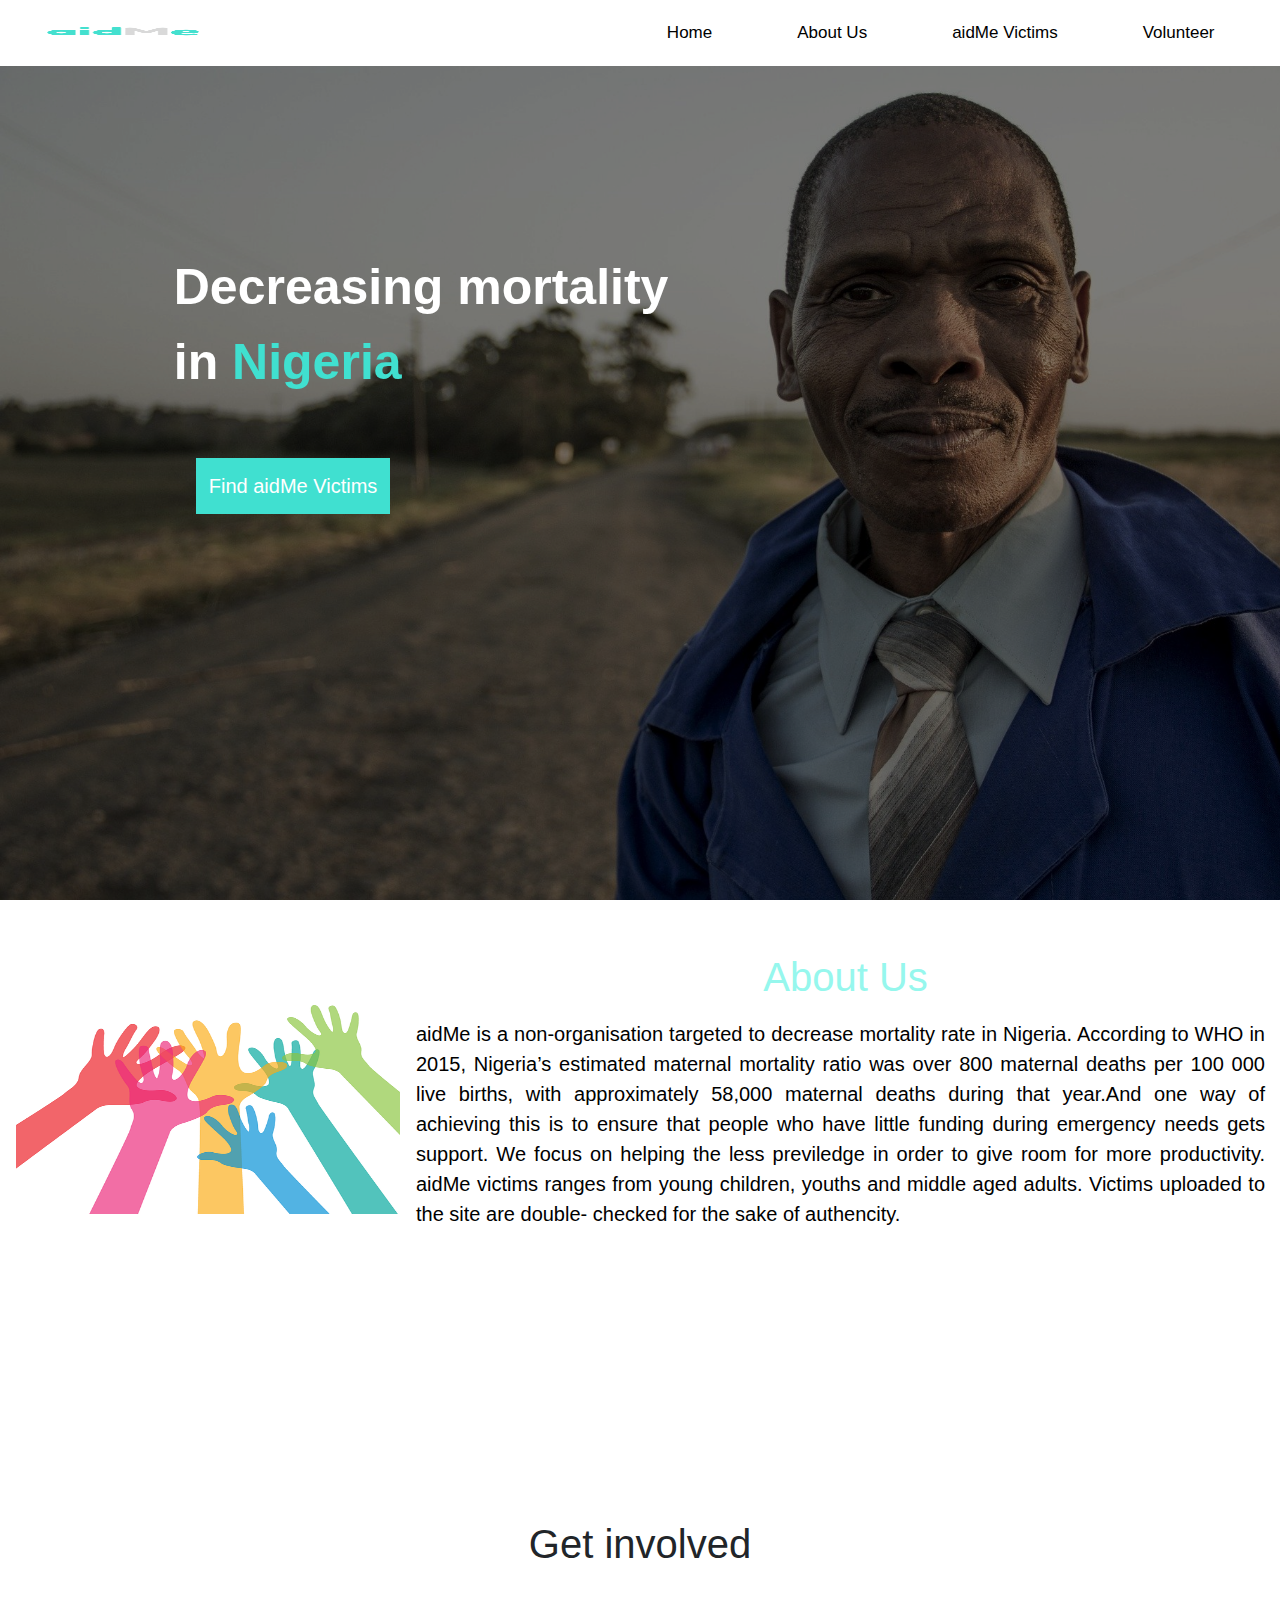
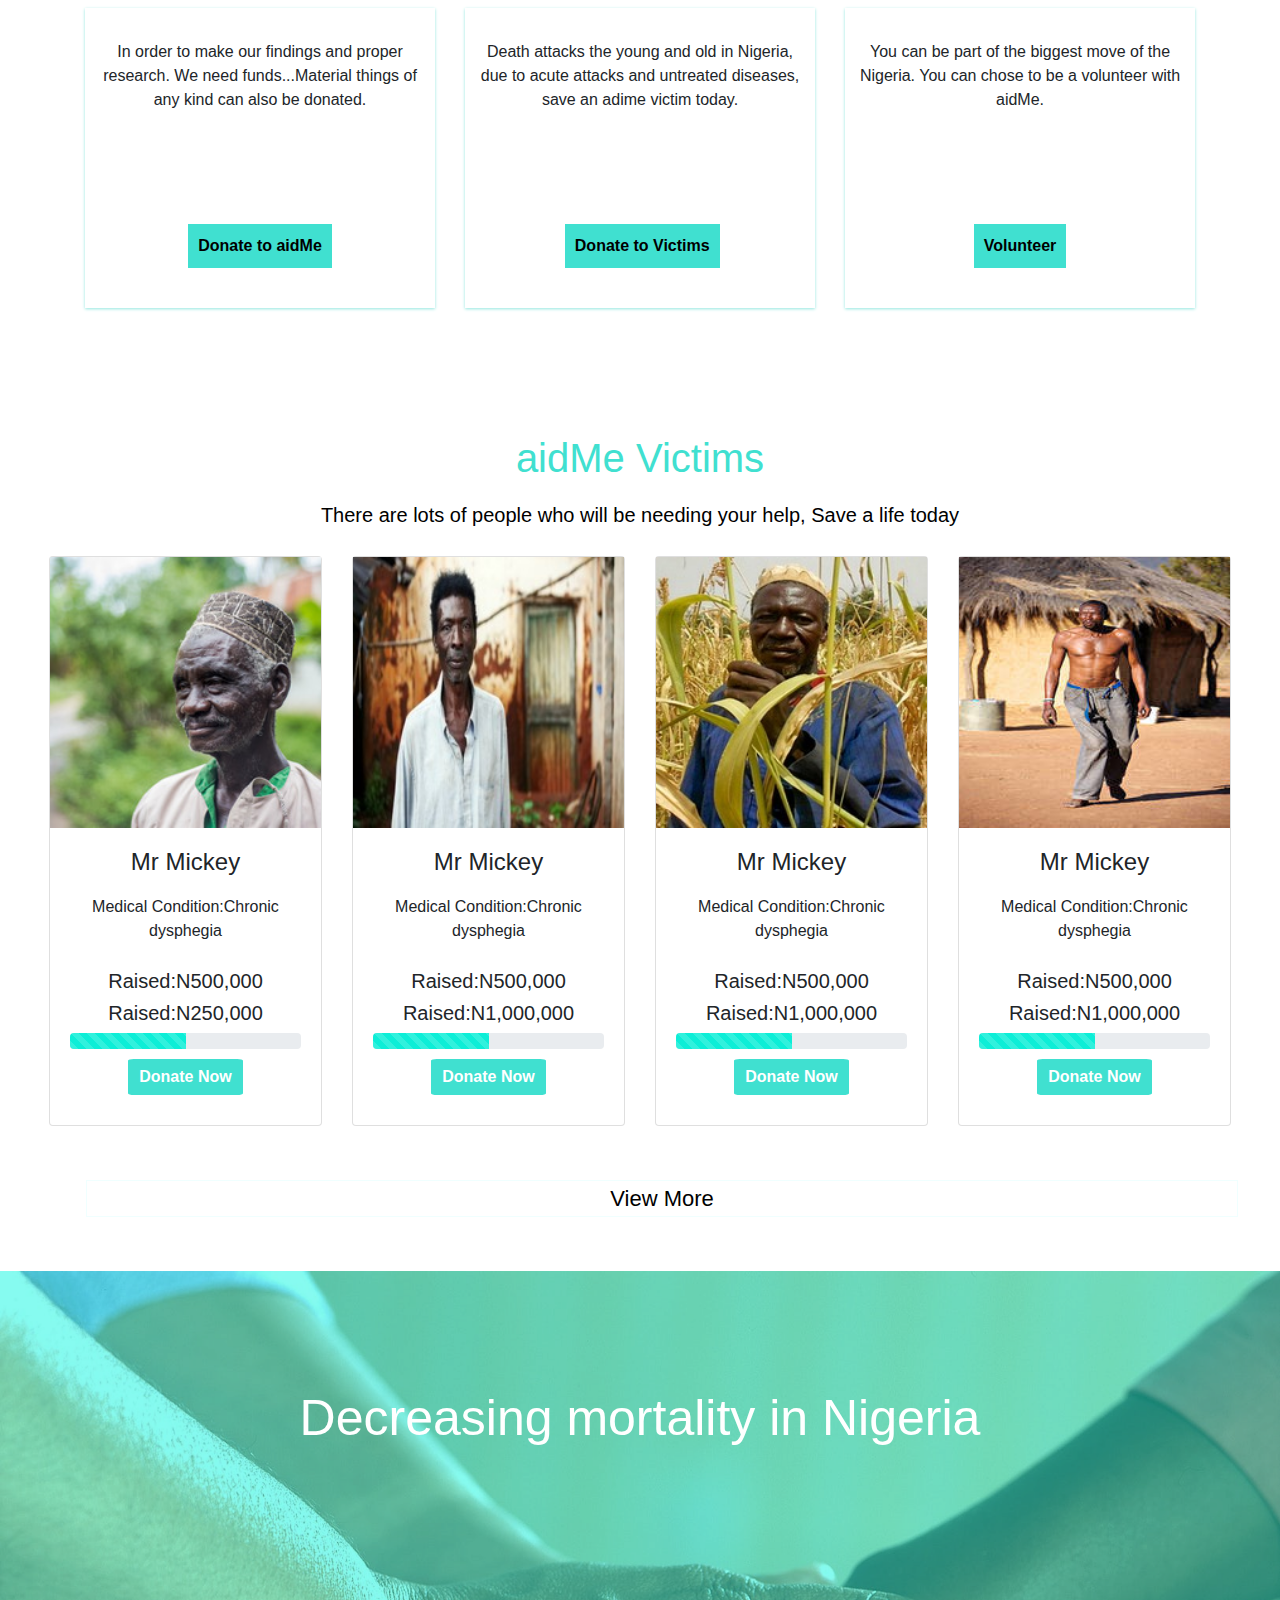
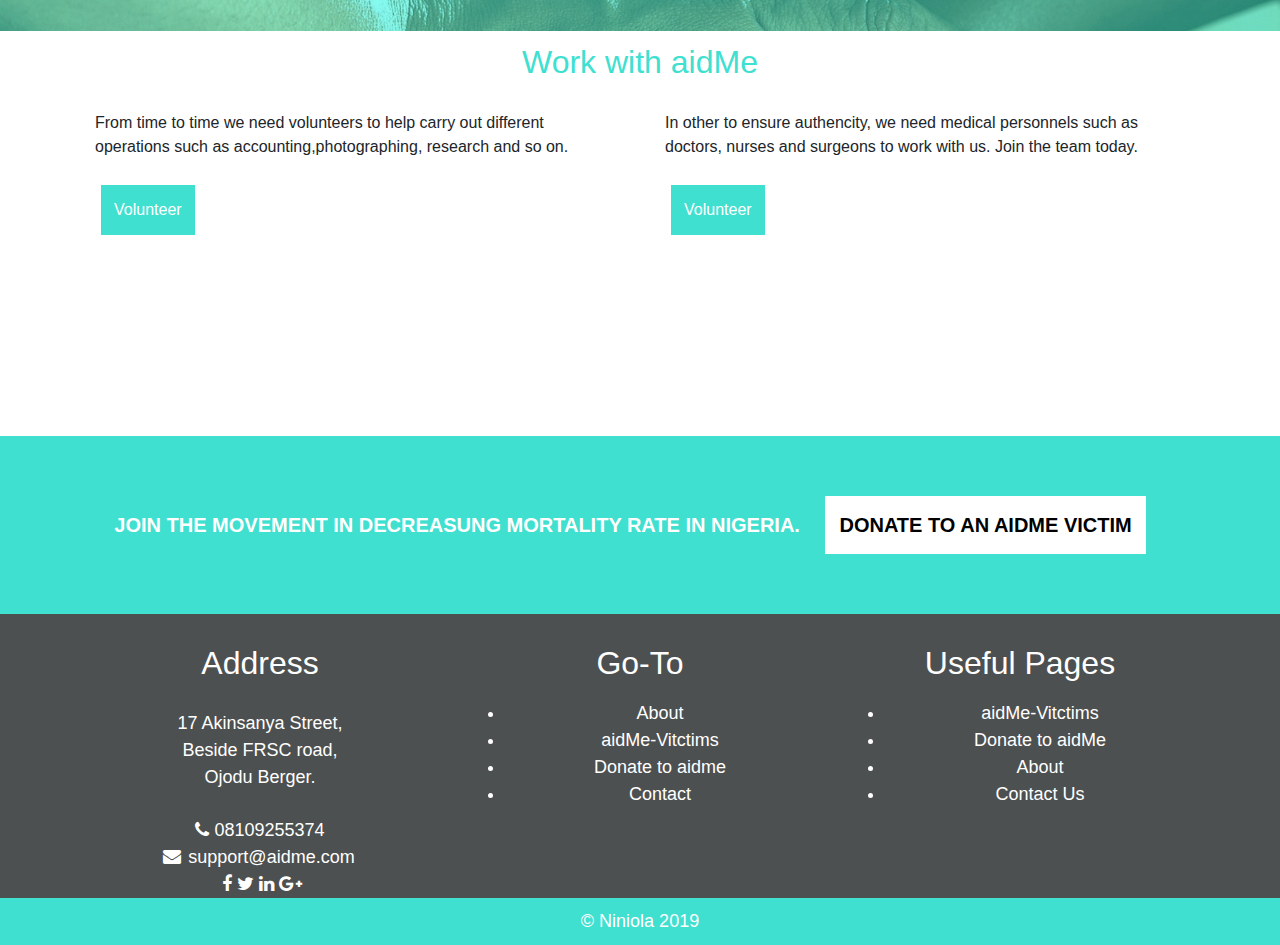
==== commit 7fc1ad23: "responsive change" ====
--- a/index.html
+++ b/index.html
@@ -73,7 +73,7 @@
                         in <span style="color: turquoise;">Nigeria</span>
                     </p>
                     <button class="landpg-btn">
-                        <a href="aidme-vitctims.html">
+                        <a href="#aidmevictims">
                             Find aidMe Victims
                         </a>
                     </button>
--- a/css/responsive.css
+++ b/css/responsive.css
@@ -8,7 +8,6 @@
    
     .landing-page{
         background-image: url(../images/image.png);
-        min-height: 20vh;
         background-size: cover;
         
     }
